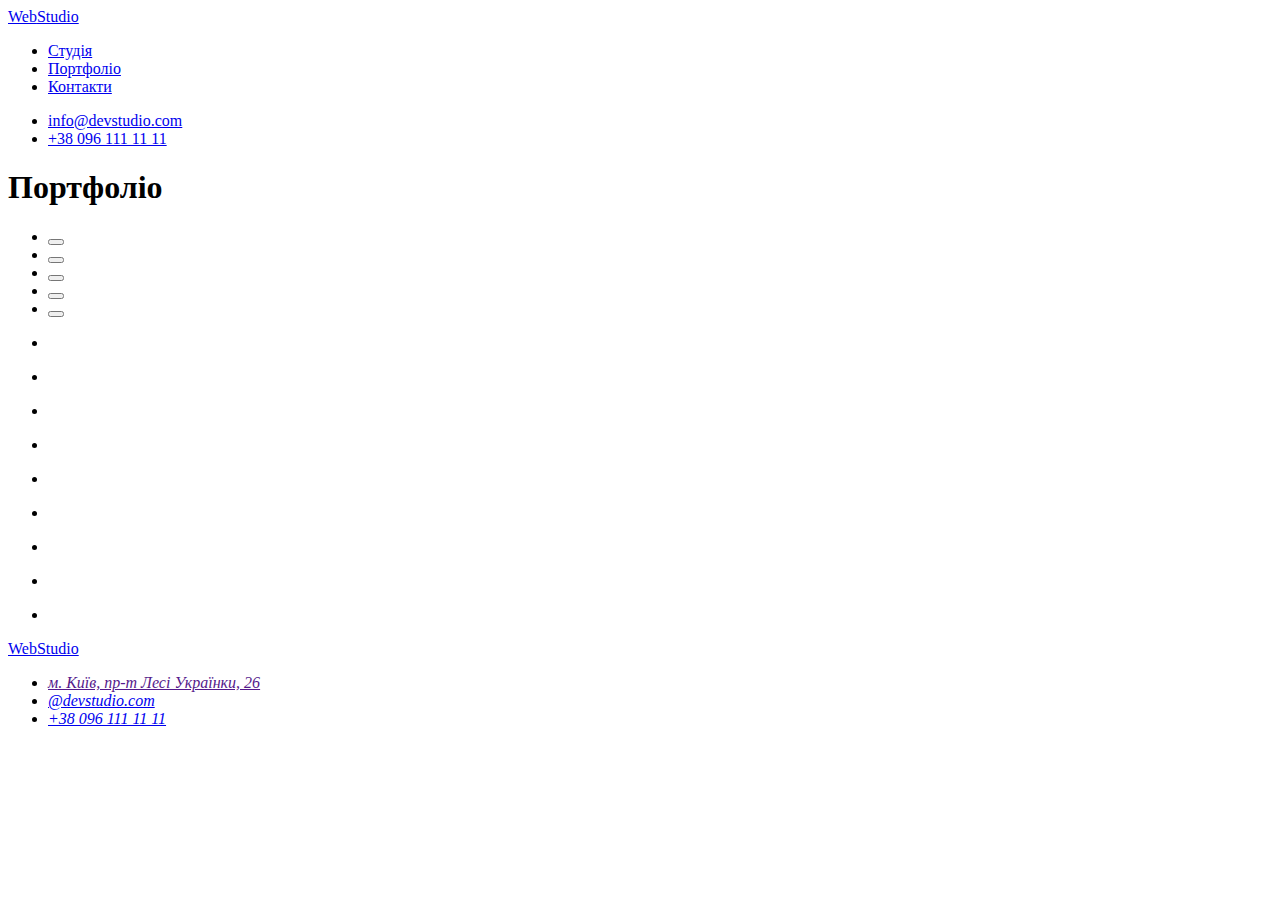
==== portfolio.html @ 2b0cad30 "Портфоліо розмітка" ====
<!DOCTYPE html>
<html lang="uk">

<head>
    <meta charset="UTF-8">
    <meta http-equiv="X-UA-Compatible" content="IE=edge">
    <meta name="viewport" content="width=device-width, initial-scale=1.0">
    <title>Портфоліо</title>
    <link rel="stylesheet" href="./css/styles.css" />
</head>

<body>

    <header>
        <!--Залоговок, шапка -->

        <nav>
            <a href="/"> <span>Web</span>Studio</a>
            <ul>
                <li><a href="/">Студія</a></li>
                <li><a href="/">Портфоліо</a></li>
                <li><a href="/">Контакти</a></li>
            </ul>
        </nav>
        <ul>
            <li><a href="mailto:info@devstudio.com">info@devstudio.com</a></li>
            <li><a href="tel:+380961111111">+38 096 111 11 11</a></li>
        </ul>
    </header>


    <main> <!--Основний вміст сторінки -->
        
        <h1>Портфоліо</h1> <!--Прихований заголовок-->

        <ul>
            <li><button type="button"></button></li>
            <li><button type="button"></button></li>
            <li><button type="button"></button></li>
            <li><button type="button"></button></li>
            <li><button type="button"></button></li>
        </ul>


       <ul>
        <li>
            <a href="">
                <img src="" alt="">
                <p></p>
                <p></p>
            </a>
        </li>
        <li>
            <a href="">
                <img src="" alt="">
                <p></p>
                <p></p>
            </a>
        </li>
        <li>
            <a href="">
                <img src="" alt="">
                <p></p>
                <p></p>
            </a>
        </li>
        <li>
            <a href="">
                <img src="" alt="">
                <p></p>
                <p></p>
            </a>
        </li>
        <li>
            <a href="">
                <img src="" alt="">
                <p></p>
                <p></p>
            </a>
        </li>
        <li>
            <a href="">
                <img src="" alt="">
                <p></p>
                <p></p>
            </a>
        </li>
        <li>
            <a href="">
                <img src="" alt="">
                <p></p>
                <p></p>
            </a>
        </li>
        <li>
            <a href="">
                <img src="" alt="">
                <p></p>
                <p></p>
            </a>
        </li>
        <li>
            <a href="">
                <img src="" alt="">
                <p></p>
                <p></p>
            </a>
        </li>
       </ul>
    </main>


    <footer>
        <!-- Колонтитул -->
        <a href="/"> <span>Web</span>Studio</a>
        <address>
            <ul>
                <li><a href="">м. Київ, пр-т Лесі Українки, 26</a></li>
                <li><a href="mailto:info@devstudio.com">@devstudio.com</a></li>
                <li><a href="tel:+380961111111">+38 096 111 11 11</a></li>
            </ul>
        </address>
    </footer>


</body>

</html>
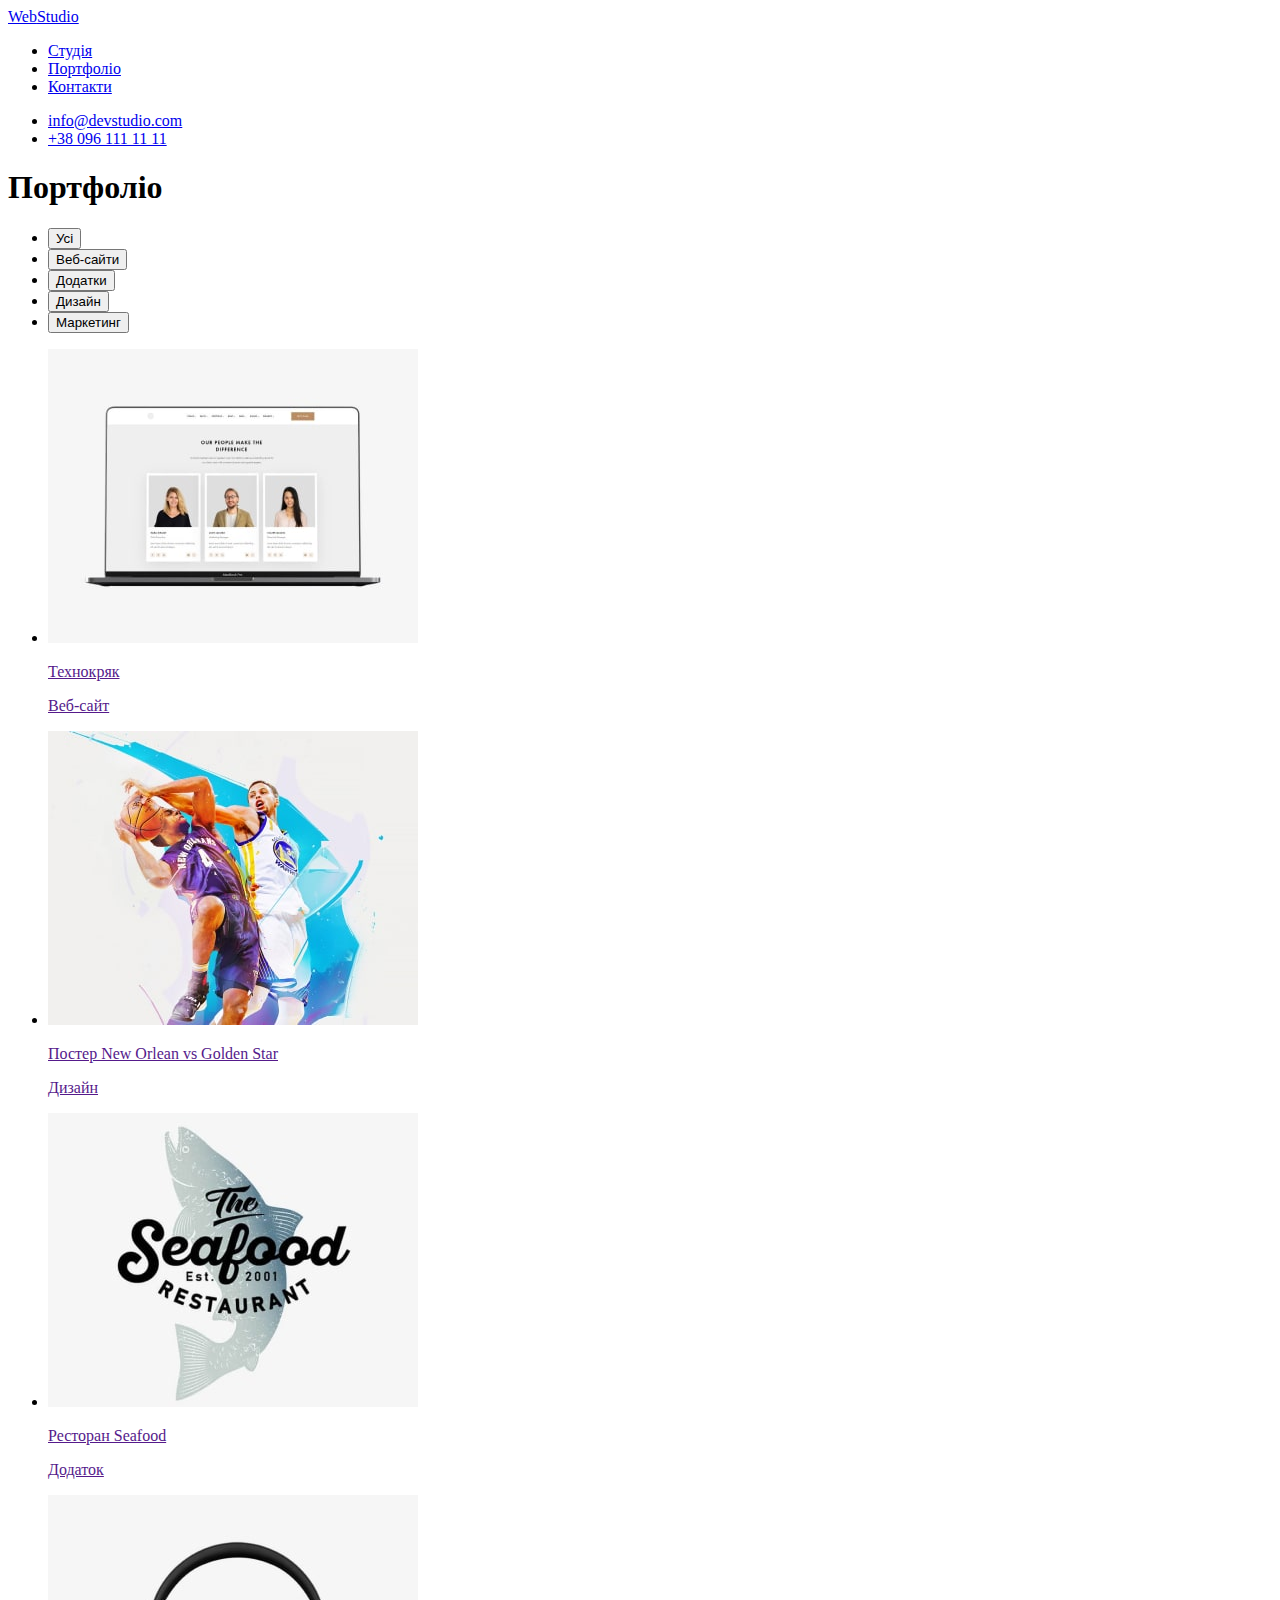
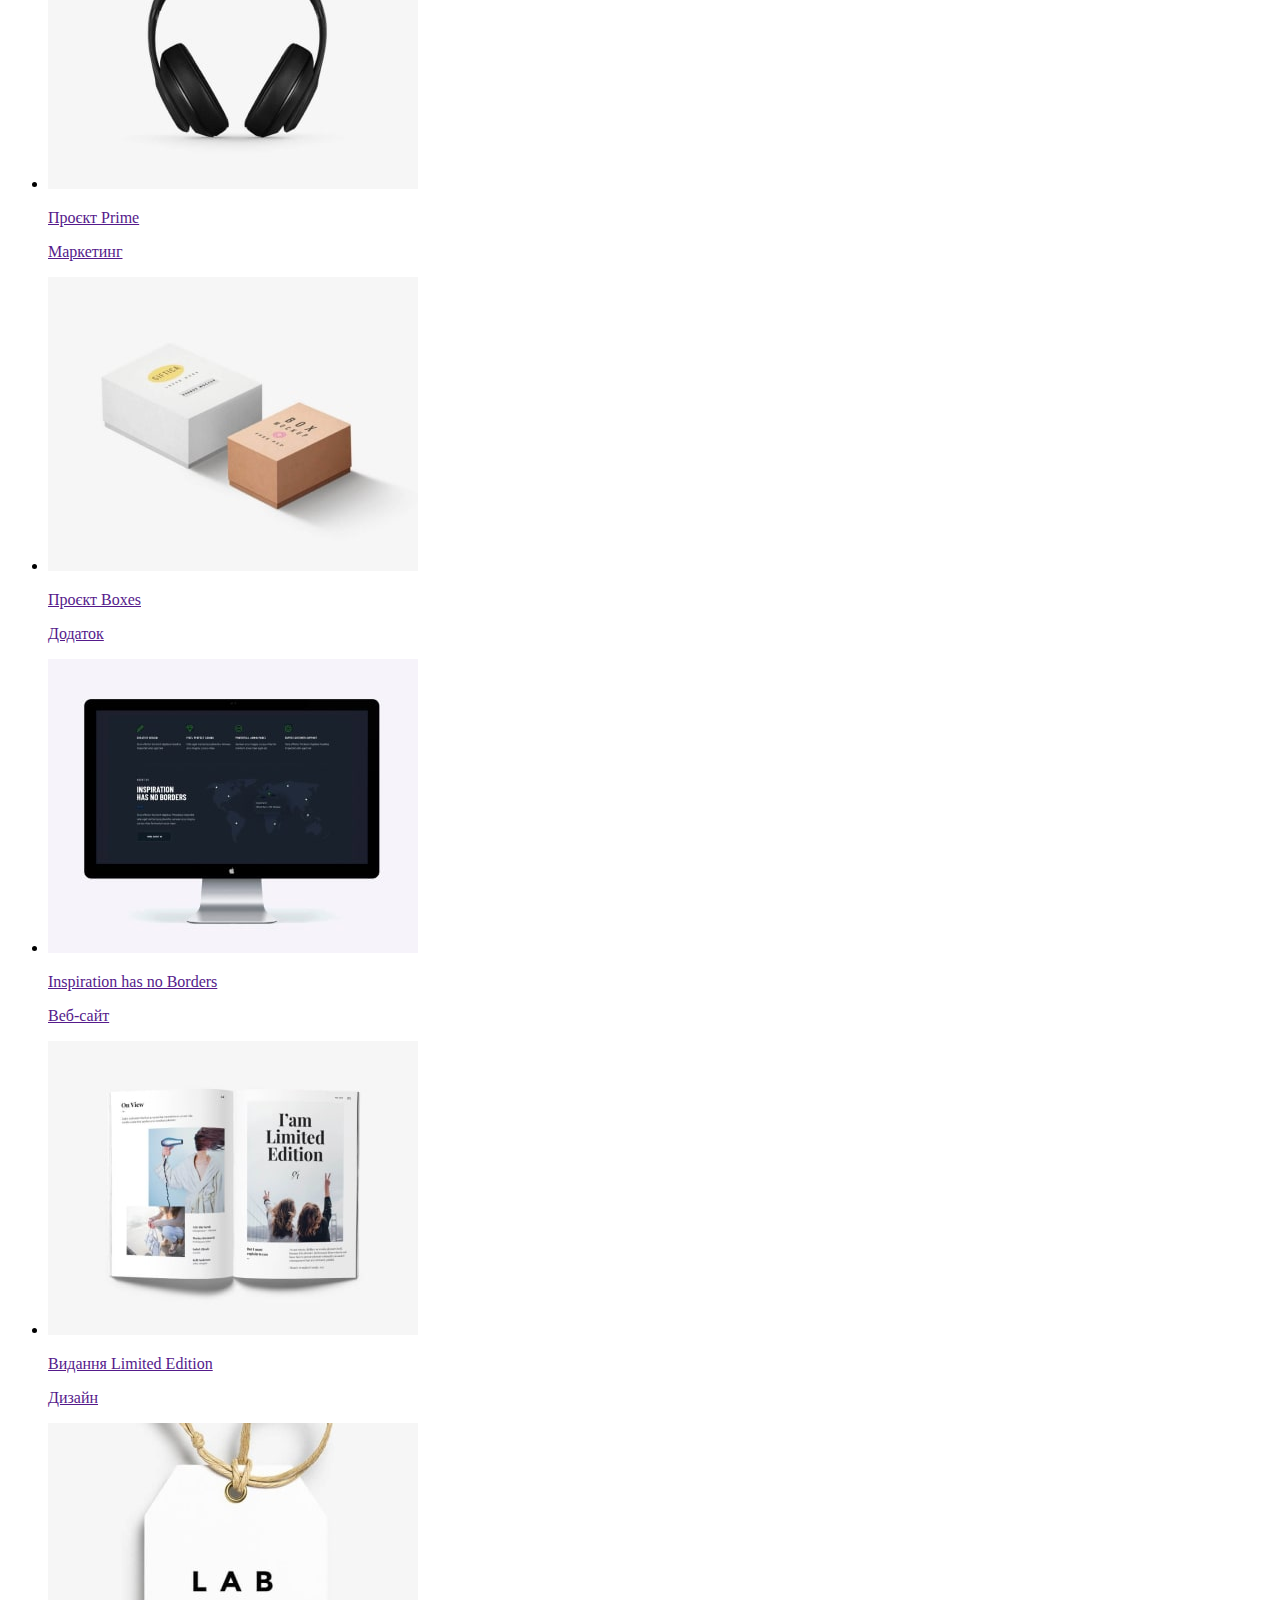
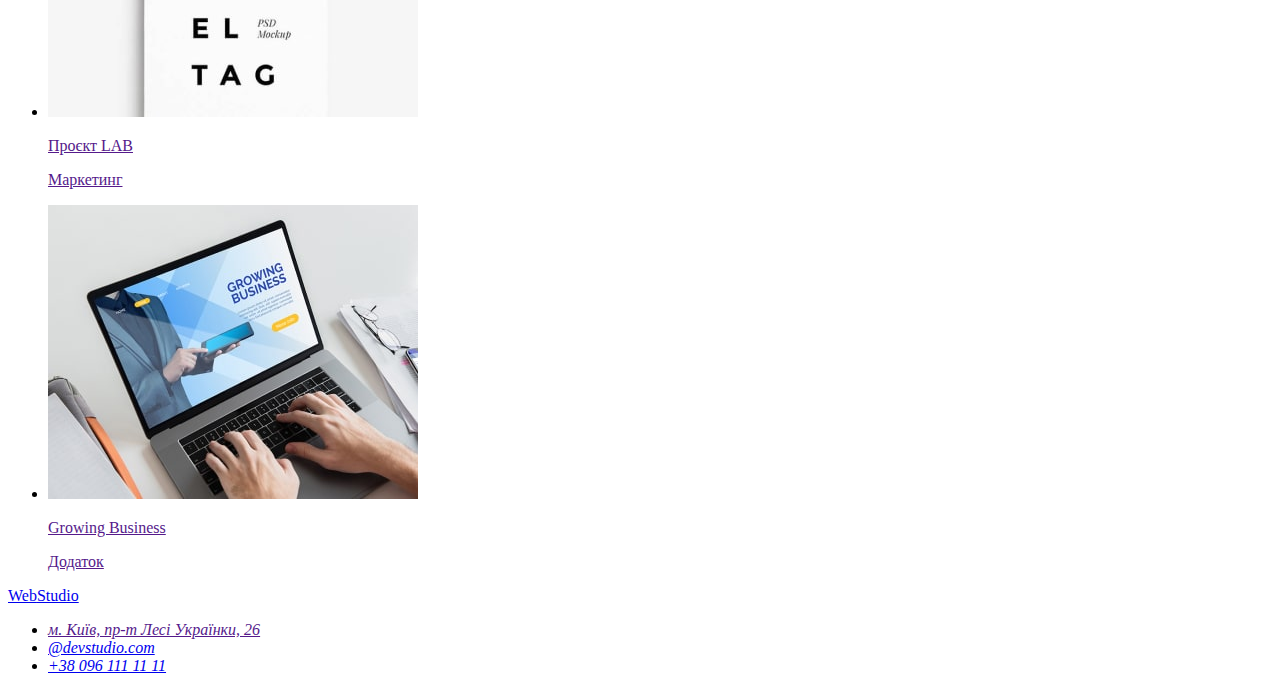
==== commit e1ad542b: "Верстка портфоліо готова" ====
--- a/portfolio.html
+++ b/portfolio.html
@@ -17,7 +17,7 @@
         <nav>
             <a href="/"> <span>Web</span>Studio</a>
             <ul>
-                <li><a href="/">Студія</a></li>
+                <li><a href="./index.html">Студія</a></li>
                 <li><a href="/">Портфоліо</a></li>
                 <li><a href="/">Контакти</a></li>
             </ul>
@@ -34,76 +34,76 @@
         <h1>Портфоліо</h1> <!--Прихований заголовок-->
 
         <ul>
-            <li><button type="button"></button></li>
-            <li><button type="button"></button></li>
-            <li><button type="button"></button></li>
-            <li><button type="button"></button></li>
-            <li><button type="button"></button></li>
+            <li><button type="button">Усі</button></li>
+            <li><button type="button">Веб-сайти</button></li>
+            <li><button type="button">Додатки</button></li>
+            <li><button type="button">Дизайн</button></li>
+            <li><button type="button">Маркетинг</button></li>
         </ul>
 
 
        <ul>
         <li>
             <a href="">
-                <img src="" alt="">
-                <p></p>
-                <p></p>
+                <img src="./images/img2.1.jpg" alt="Технокряк" width="370">
+                <p>Технокряк</p>
+                <p>Веб-сайт</p>
             </a>
         </li>
         <li>
             <a href="">
-                <img src="" alt="">
-                <p></p>
-                <p></p>
+                <img src="./images/img2.2.jpg" alt="Постер New Orlean vs Golden Star" width="370">
+                <p>Постер New Orlean vs Golden Star</p>
+                <p>Дизайн</p>
             </a>
         </li>
         <li>
             <a href="">
-                <img src="" alt="">
-                <p></p>
-                <p></p>
+                <img src="./images/img2.3.jpg" alt="Ресторан Seafood" width="370">
+                <p>Ресторан Seafood</p>
+                <p>Додаток</p>
             </a>
         </li>
         <li>
             <a href="">
-                <img src="" alt="">
-                <p></p>
-                <p></p>
+                <img src="./images/img2.4.jpg" alt="Проєкт Prime" width="370">
+                <p>Проєкт Prime</p>
+                <p>Маркетинг</p>
             </a>
         </li>
         <li>
             <a href="">
-                <img src="" alt="">
-                <p></p>
-                <p></p>
+                <img src="./images/img2.5.jpg" alt="Проєкт Boxes" width="370">
+                <p>Проєкт Boxes</p>
+                <p>Додаток</p>
             </a>
         </li>
         <li>
             <a href="">
-                <img src="" alt="">
-                <p></p>
-                <p></p>
+                <img src="./images/img2.6.jpg" alt="Inspiration has no Borders" width="370">
+                <p>Inspiration has no Borders</p>
+                <p>Веб-сайт</p>
             </a>
         </li>
         <li>
             <a href="">
-                <img src="" alt="">
-                <p></p>
-                <p></p>
+                <img src="./images/img2.7.jpg" alt="Видання Limited Edition" width="370">
+                <p>Видання Limited Edition</p>
+                <p>Дизайн</p>
             </a>
         </li>
         <li>
             <a href="">
-                <img src="" alt="">
-                <p></p>
-                <p></p>
+                <img src="./images/img2.8.jpg" alt="Проєкт LAB" width="370">
+                <p>Проєкт LAB</p>
+                <p>Маркетинг</p>
             </a>
         </li>
         <li>
             <a href="">
-                <img src="" alt="">
-                <p></p>
-                <p></p>
+                <img src="./images/img2.9.jpg" alt="Growing Business" width="370">
+                <p>Growing Business</p>
+                <p>Додаток</p>
             </a>
         </li>
        </ul>
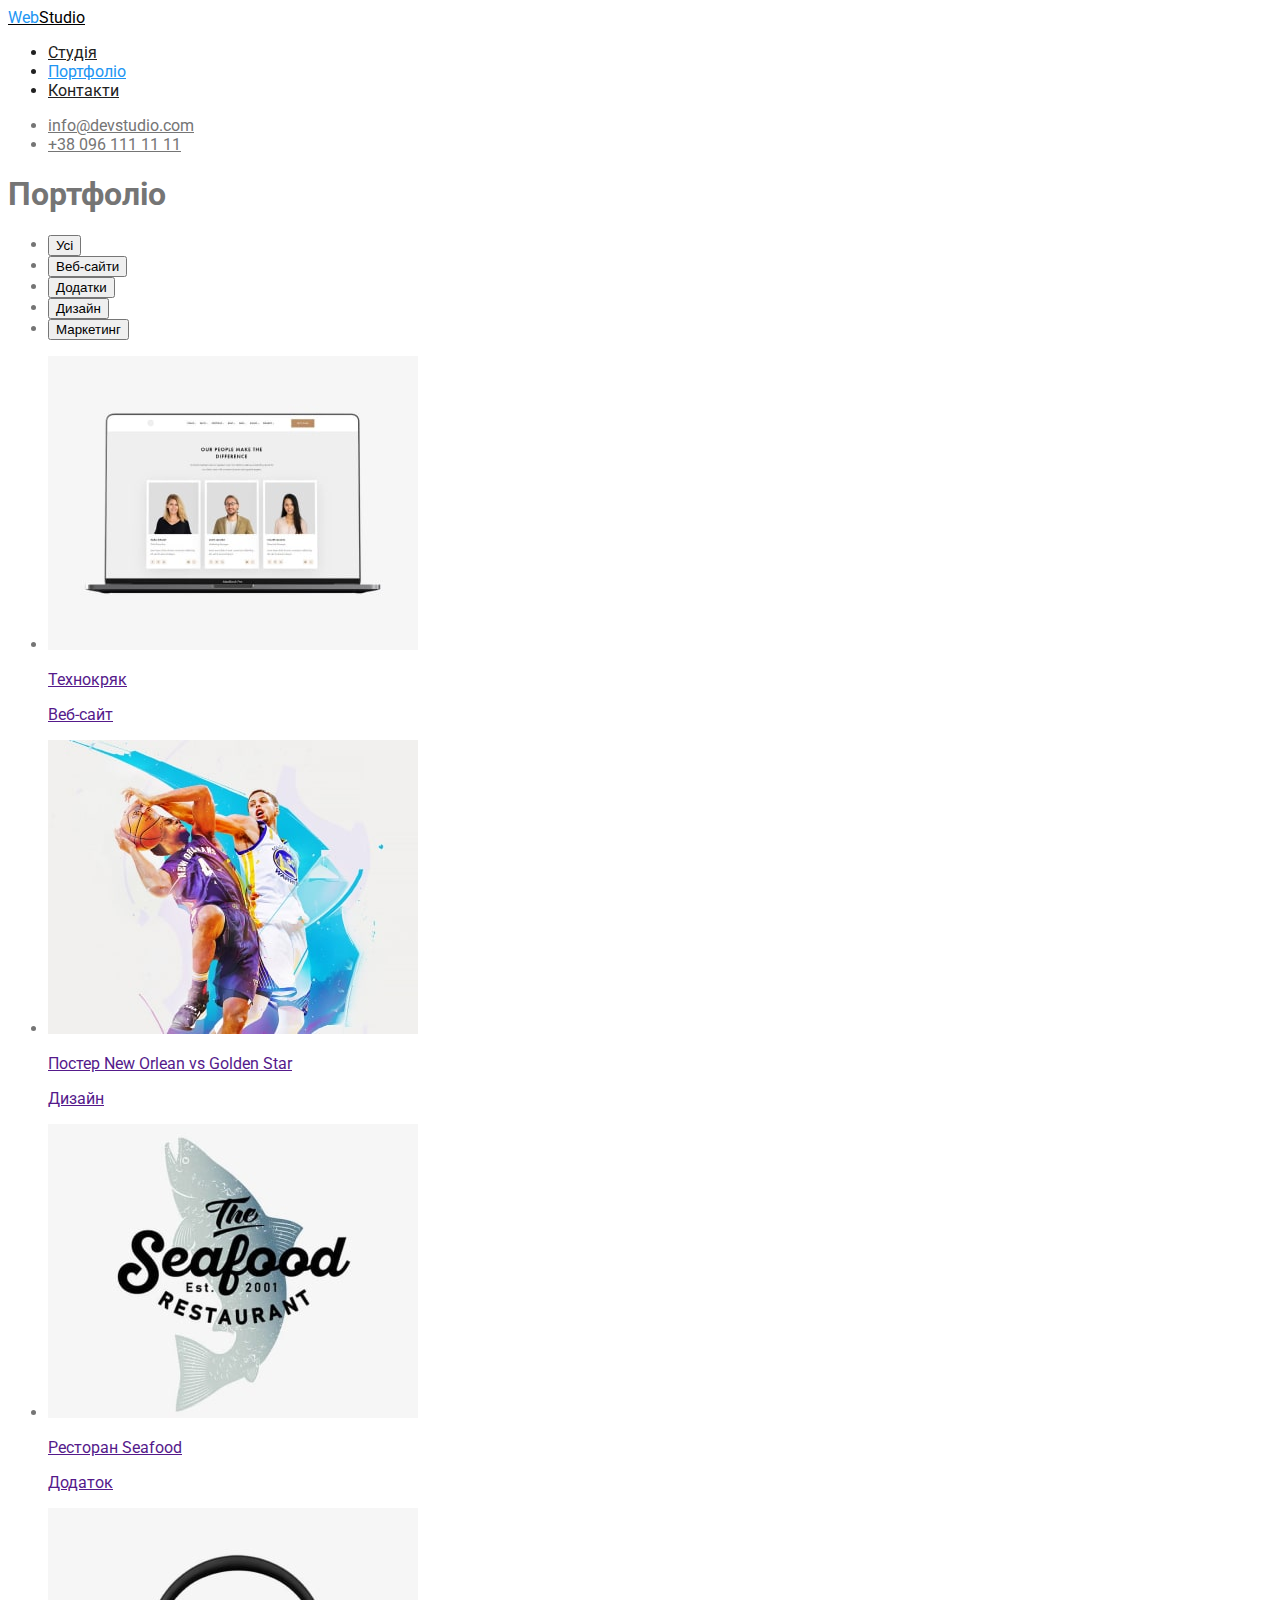
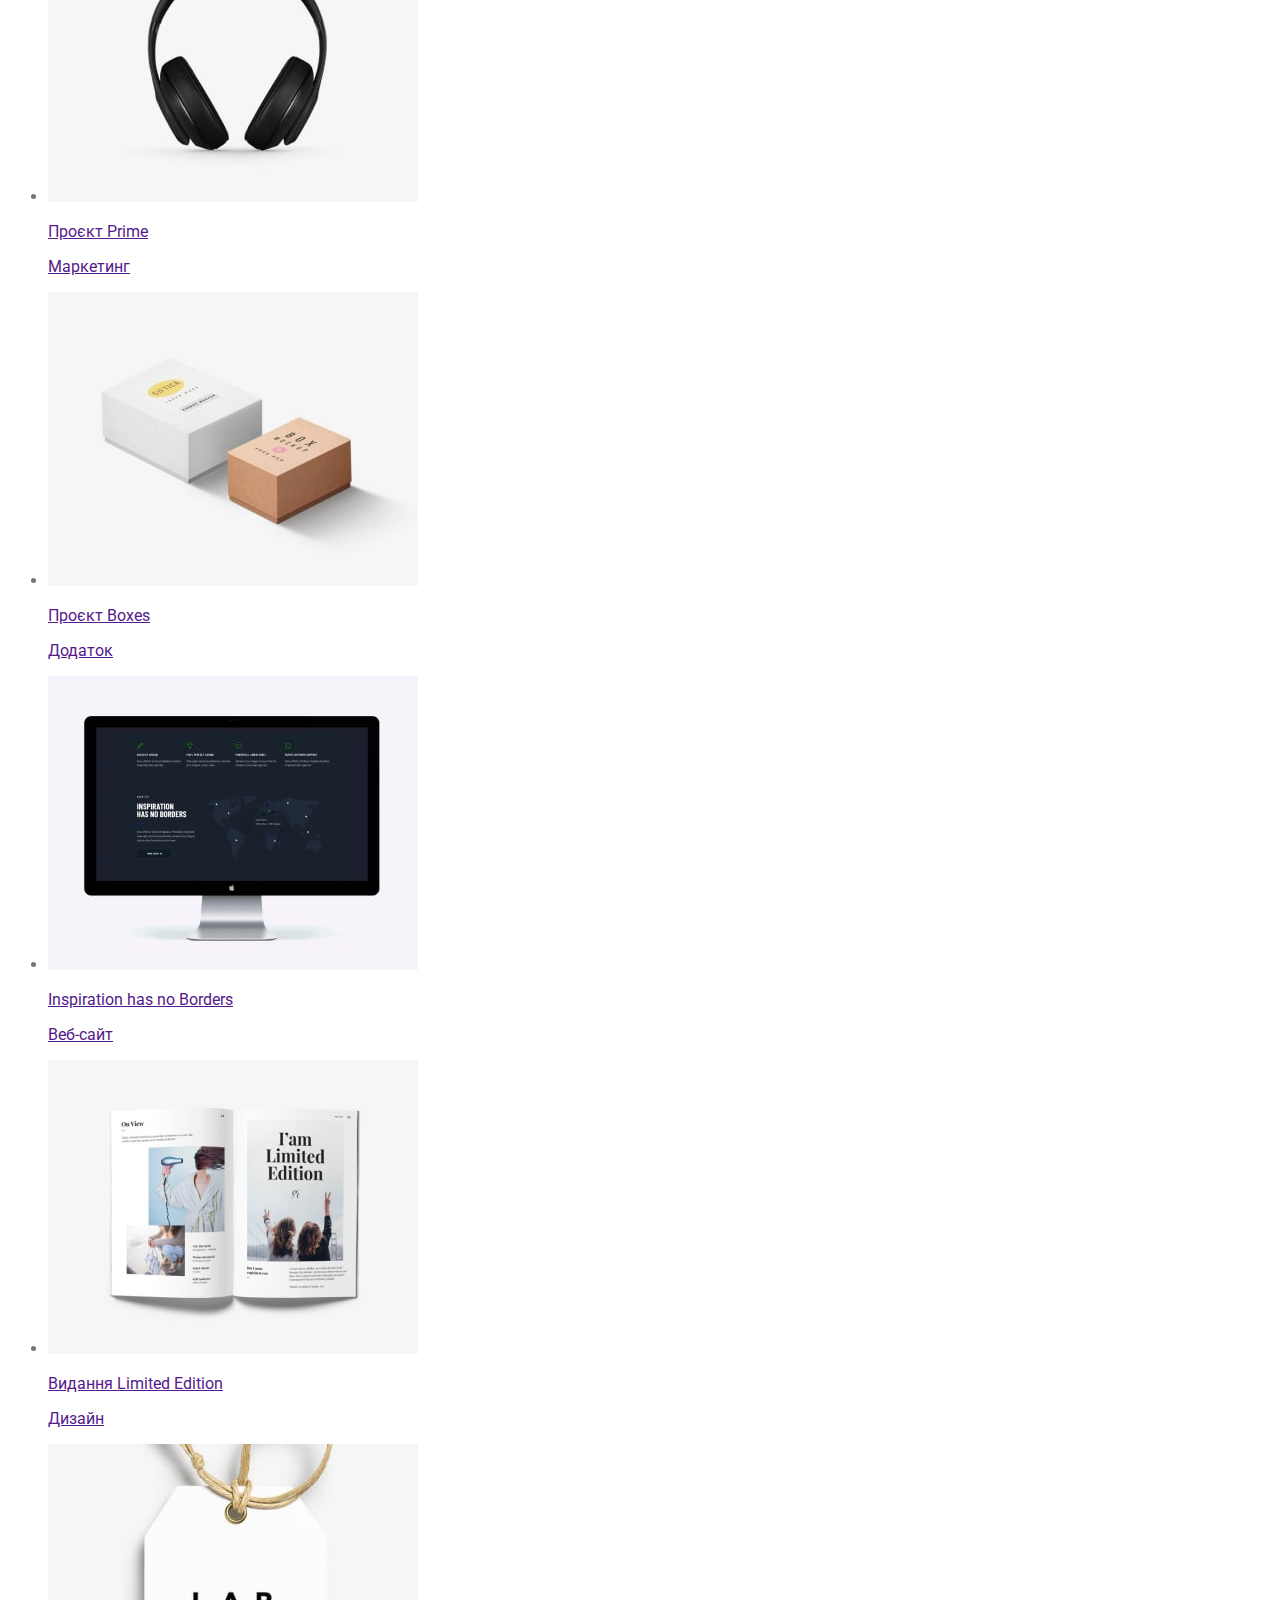
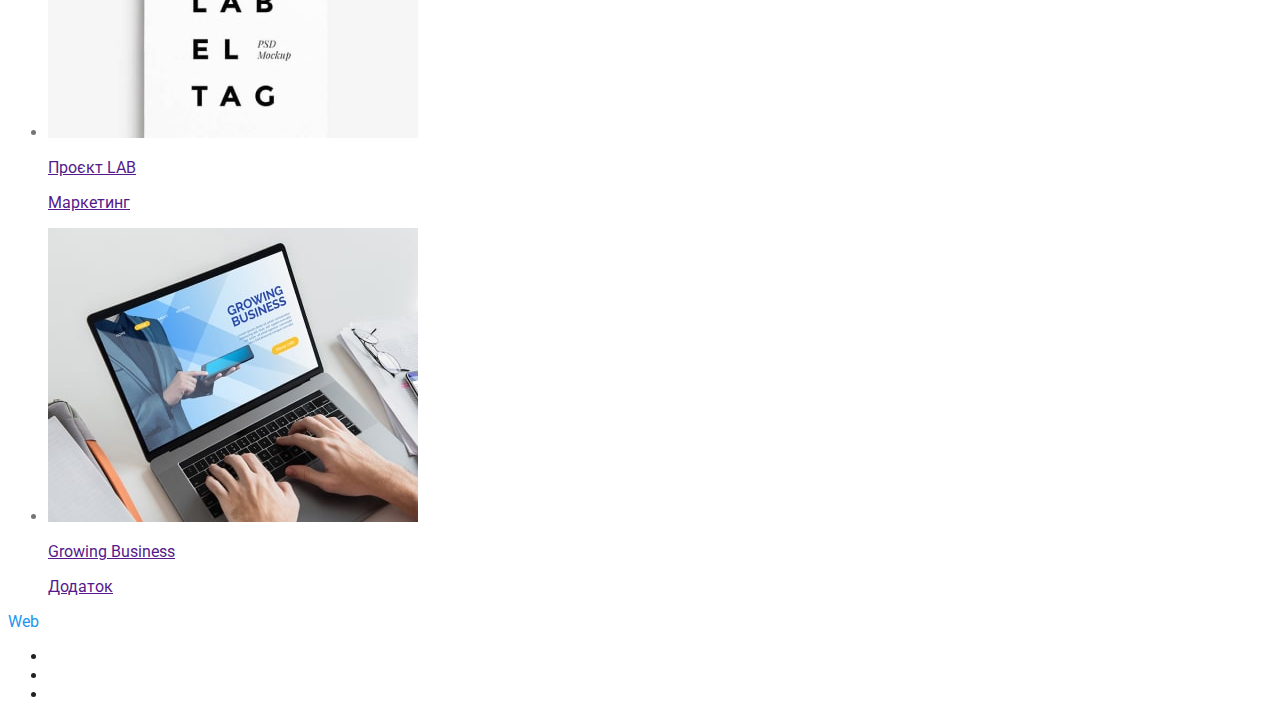
==== commit b8cce88c: "google fonts" ====
--- a/portfolio.html
+++ b/portfolio.html
@@ -6,28 +6,30 @@
     <meta http-equiv="X-UA-Compatible" content="IE=edge">
     <meta name="viewport" content="width=device-width, initial-scale=1.0">
     <title>Портфоліо</title>
+    <link rel="preconnect" href="https://fonts.googleapis.com">
+    <link rel="preconnect" href="https://fonts.gstatic.com" crossorigin>
+    <link href="https://fonts.googleapis.com/css2?family=Raleway:wght@700&family=Roboto:wght@400;500;700;900&display=swap"
+        rel="stylesheet">
     <link rel="stylesheet" href="./css/styles.css" />
 </head>
 
 <body>
 
-    <header>
-        <!--Залоговок, шапка -->
-
+    <header> <!--Залоговок, шапка -->
+        
         <nav>
-            <a href="/"> <span>Web</span>Studio</a>
-            <ul>
-                <li><a href="./index.html">Студія</a></li>
-                <li><a href="/">Портфоліо</a></li>
-                <li><a href="/">Контакти</a></li>
+            <a href="/" class="logo"> <span>Web</span>Studio</a>
+            <ul class="main-nav">
+                <li><a href="./index.html" class="link">Студія</a></li>
+                <li><a href="/" class="link current">Портфоліо</a></li>
+                <li><a href="/" class="link">Контакти</a></li>
             </ul>
         </nav>
-        <ul>
-            <li><a href="mailto:info@devstudio.com">info@devstudio.com</a></li>
-            <li><a href="tel:+380961111111">+38 096 111 11 11</a></li>
+        <ul class="nav">
+            <li><a href="mailto:info@devstudio.com" class="mail">info@devstudio.com</a></li>
+            <li><a href="tel:+380961111111" class="tel">+38 096 111 11 11</a></li>
         </ul>
     </header>
-
 
     <main> <!--Основний вміст сторінки -->
         
@@ -110,19 +112,17 @@
     </main>
 
 
-    <footer>
-        <!-- Колонтитул -->
-        <a href="/"> <span>Web</span>Studio</a>
+    <footer> <!-- Колонтитул --> 
+        <a href="/" class="footer-logo"> <span>Web</span>Studio</a>
         <address>
-            <ul>
-                <li><a href="">м. Київ, пр-т Лесі Українки, 26</a></li>
-                <li><a href="mailto:info@devstudio.com">@devstudio.com</a></li>
-                <li><a href="tel:+380961111111">+38 096 111 11 11</a></li>
+            <ul class="link">
+                <li><a href="" class="link-addres">м. Київ, пр-т Лесі Українки, 26</a></li>
+                <li><a href="mailto:info@devstudio.com" class="link-mail">@devstudio.com</a></li>
+                <li><a href="tel:+380961111111" class="link-tel">+38 096 111 11 11</a></li>
             </ul>
         </address>
     </footer>
 
 
 </body>
-
 </html>--- a/css/styles.css
+++ b/css/styles.css
@@ -0,0 +1,151 @@
+:root {
+    --body-color: #757575;
+    --span-color: #2196F3;
+    --logo-color: #000000;
+    --main-nav-link-color: #212121;
+    --hero-title-color: #FFFFFF;
+    --link-mail-color: rgba(255, 255, 255, 0.6);
+    --link-tel-color: rgba(255, 255, 255, 0.6);
+
+}
+
+
+
+
+
+
+body {
+    color: var(--body-color);
+    font-family: Roboto;
+
+}
+
+/* header */
+
+span {
+    color:var(--span-color);
+}
+
+.logo {
+    color: var(--logo-color);
+}
+
+.logo:hover, 
+.logo:focus {
+    color: var(--span-color);
+}
+
+
+/*main-nav*/
+
+.main-nav, .link {
+    color: var(--main-nav-link-color);
+}
+
+.main-nav .link:hover, 
+.main-nav .link:focus {
+    color: var(--span-color);
+}
+
+.main-nav .link.current {
+    color: var(--span-color);
+}
+
+
+/* header > ul */
+
+.mail {
+    color: #757575;
+}
+
+.tel {
+    color: #757575;
+}
+
+.mail:hover,
+.mail:focus {
+    color: var(--span-color);
+}
+
+.tel:hover,
+.tel:focus {
+    color: var(--span-color);
+}
+
+
+/*main*/
+
+/*hero*/
+
+.hero-title {
+    color: var(--hero-title-color);
+}
+
+/* button ??? */
+
+.button {
+    color: var(--hero-title-color);
+    background-color: var(--span-color);  
+        
+}
+
+/*feature-list*/
+
+.feature-list .title {
+    color: var(--main-nav-link-color);
+}
+
+/*picture*/
+
+.picture {
+    color: var(--main-nav-link-color);
+}
+
+/*team*/
+
+.team {
+    color: var(--main-nav-link-color);
+}
+
+.team-member {
+    color: var(--main-nav-link-color);
+}
+
+
+/*footer*/
+
+.footer-logo {
+    color: var(--hero-title-color);
+}
+
+.footer-logo:hover,
+.footer-logo:focus {
+    color: var(--span-color);
+}
+
+.link-addres {
+    color: var(--hero-title-color);
+}
+
+.link-addres:hover,
+.link-addres:focus {
+    color: var(--span-color);
+}
+
+.link-mail {
+    color: var(--link-mail-color)
+}
+
+.link-mail:hover,
+.link-mail:focus {
+    color: var(--span-color);
+}
+
+.link-tel {
+    color: var(--link-tel-color)
+}
+
+.link-tel:hover,
+.link-tel:focus {
+    color: var(--span-color);
+}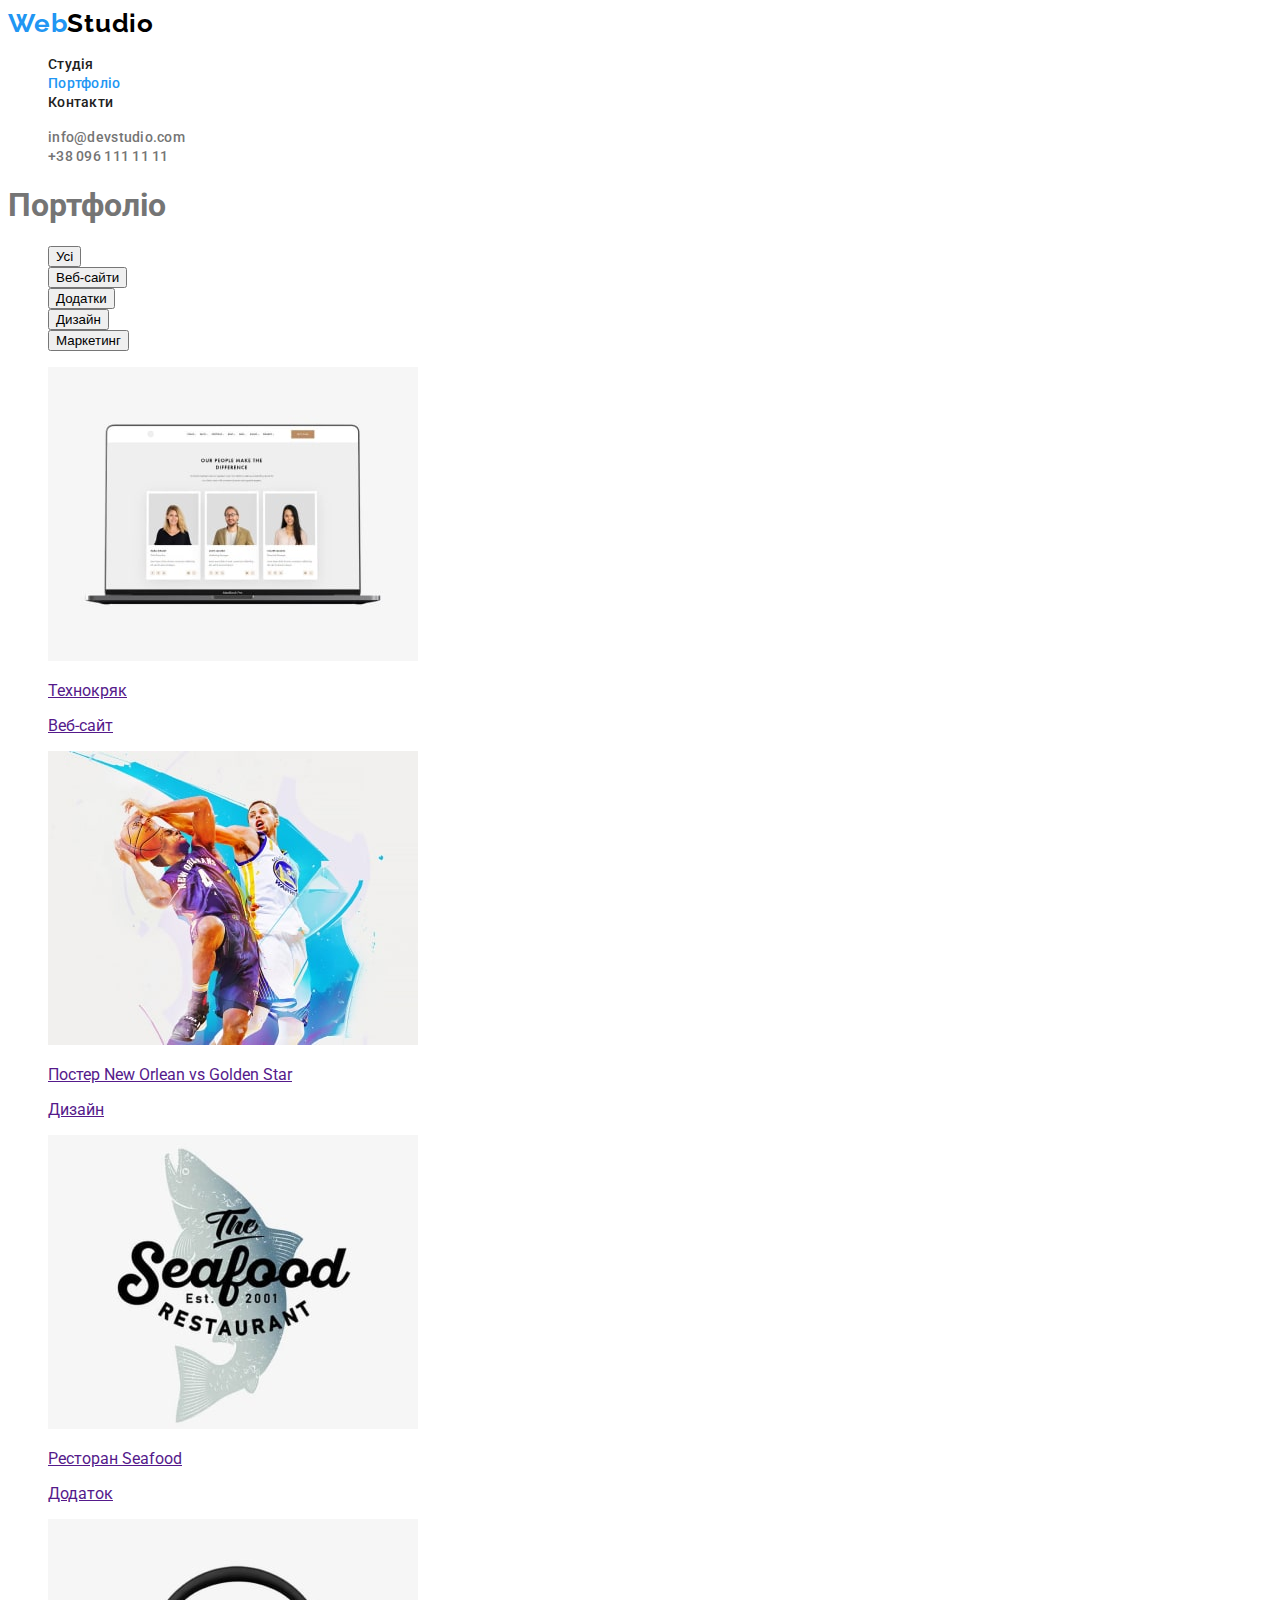
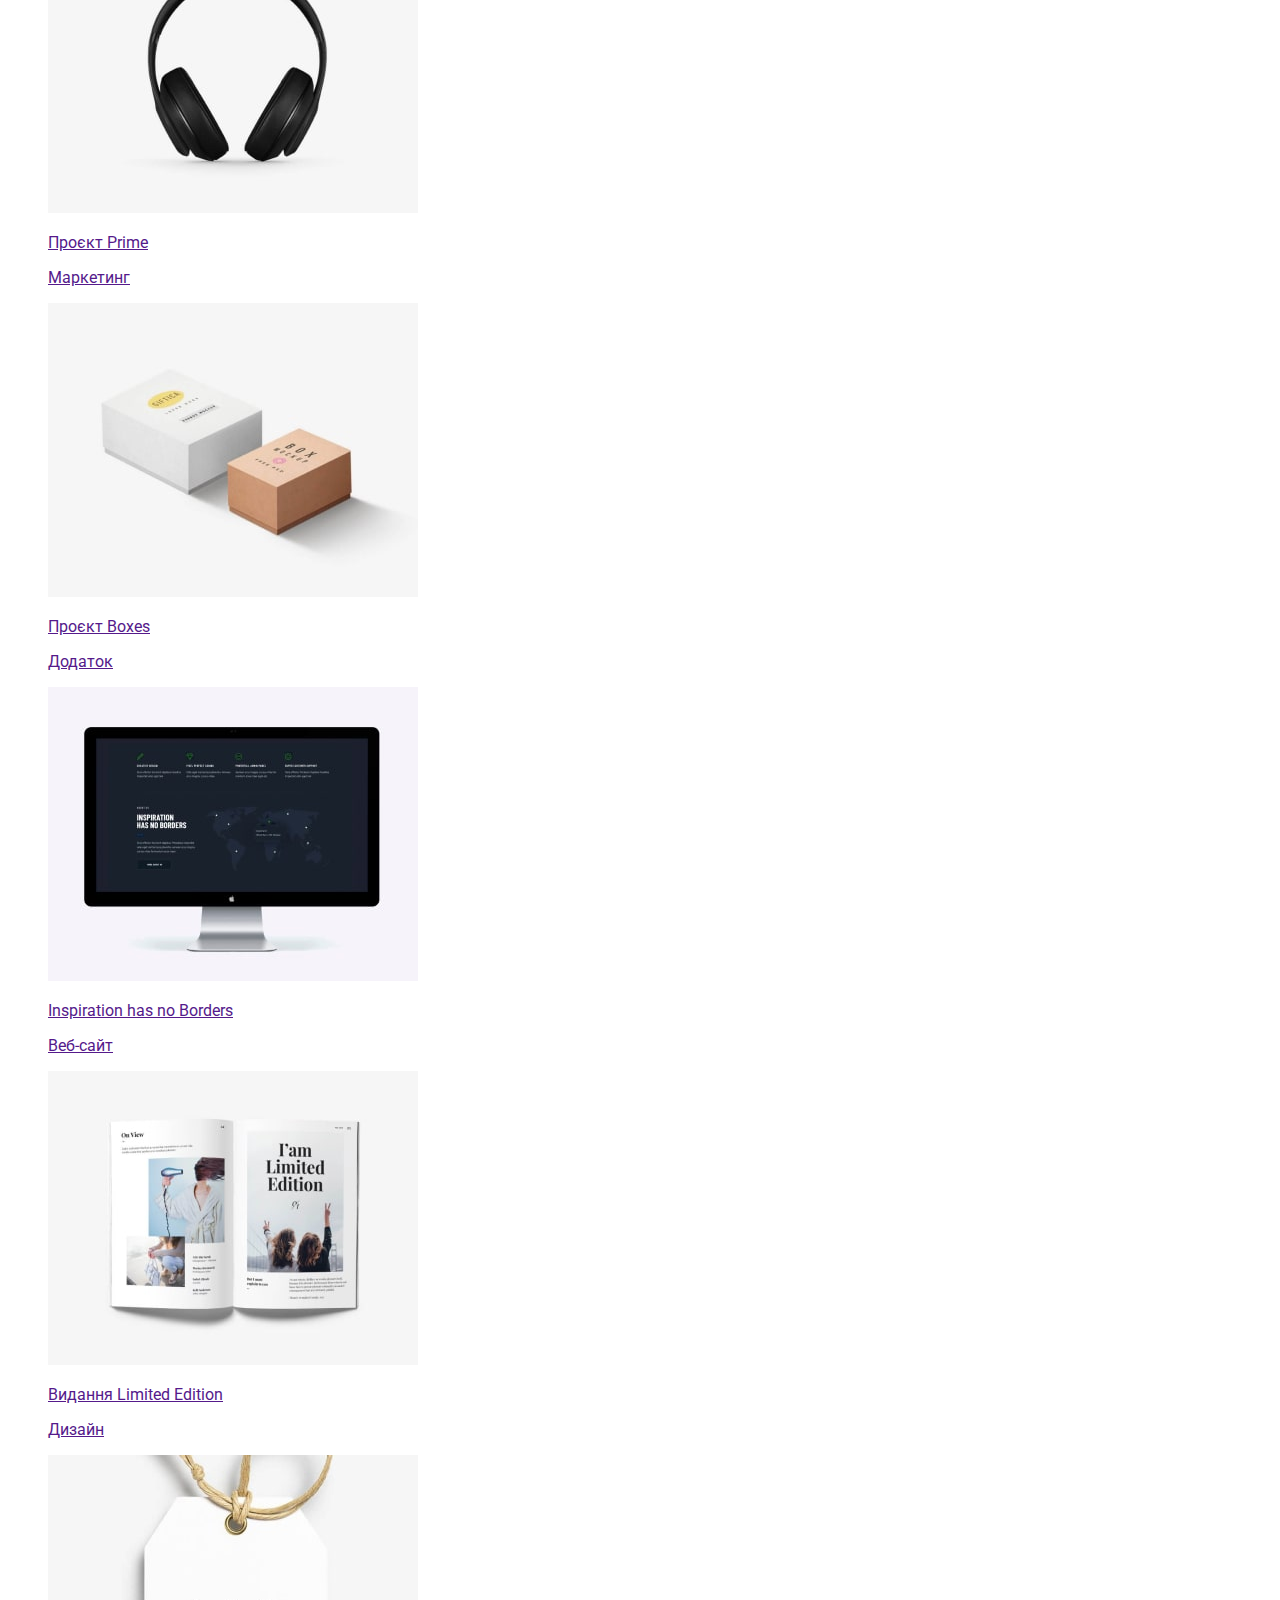
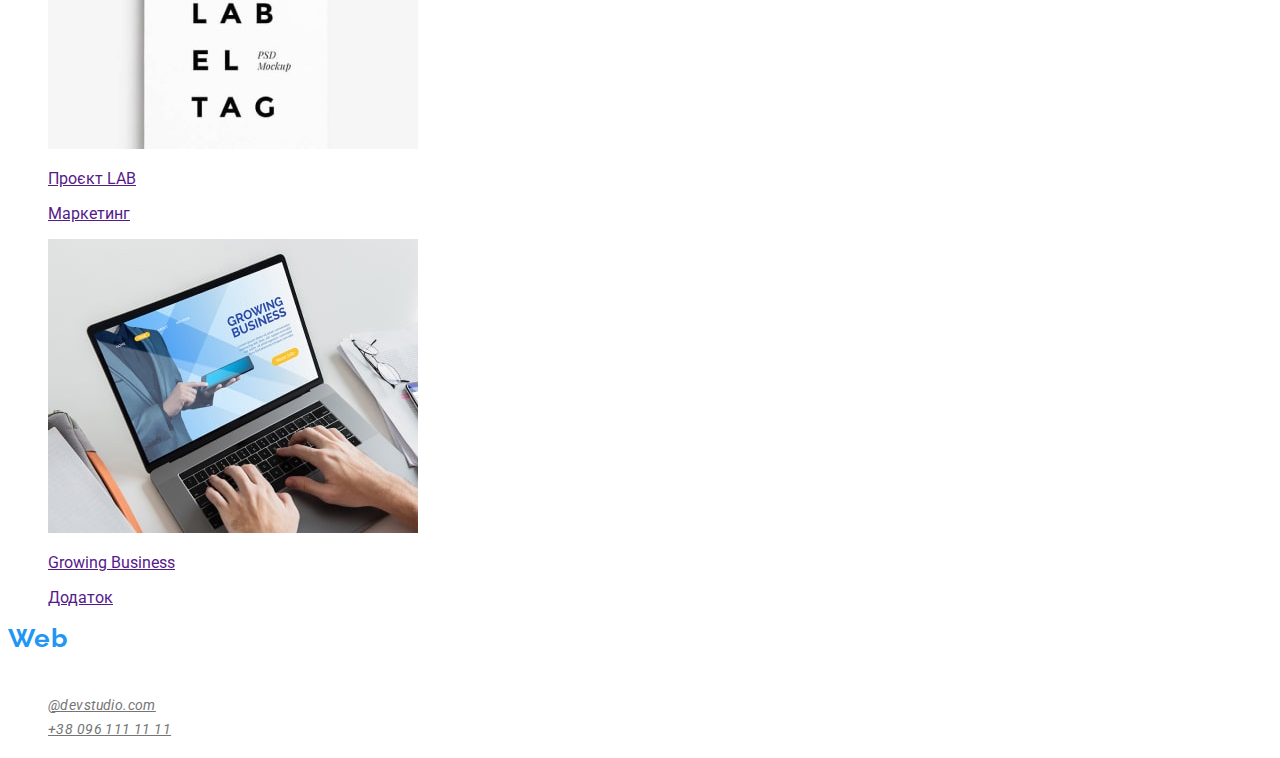
==== commit 9744af1e: "Перша сторінка готова" ====
--- a/portfolio.html
+++ b/portfolio.html
@@ -18,7 +18,7 @@
     <header> <!--Залоговок, шапка -->
         
         <nav>
-            <a href="/" class="logo"> <span>Web</span>Studio</a>
+            <a href="/" class="logo link"> <span>Web</span>Studio</a>
             <ul class="main-nav">
                 <li><a href="./index.html" class="link">Студія</a></li>
                 <li><a href="/" class="link current">Портфоліо</a></li>
@@ -26,8 +26,8 @@
             </ul>
         </nav>
         <ul class="nav">
-            <li><a href="mailto:info@devstudio.com" class="mail">info@devstudio.com</a></li>
-            <li><a href="tel:+380961111111" class="tel">+38 096 111 11 11</a></li>
+            <li><a href="mailto:info@devstudio.com" class="mail link">info@devstudio.com</a></li>
+            <li><a href="tel:+380961111111" class="tel link">+38 096 111 11 11</a></li>
         </ul>
     </header>
 
--- a/css/styles.css
+++ b/css/styles.css
@@ -16,18 +16,23 @@
 
 body {
     color: var(--body-color);
-    font-family: Roboto;
-
+    font-family: 'Roboto', sans-serif;
 }
 
 /* header */
 
 span {
     color:var(--span-color);
+
 }
 
 .logo {
     color: var(--logo-color);
+    font-family: 'Raleway';
+    font-weight: 700;
+    font-size: 26px;
+    line-height: 1,19;
+    letter-spacing: 0.03em;
 }
 
 .logo:hover, 
@@ -38,8 +43,12 @@
 
 /*main-nav*/
 
-.main-nav, .link {
-    color: var(--main-nav-link-color);
+.main-nav .link {
+    color: var(--main-nav-link-color);
+    font-weight: 500;
+    font-size: 14px;
+    line-height: 1,14;
+    letter-spacing: 0.02em;
 }
 
 .main-nav .link:hover, 
@@ -56,10 +65,18 @@
 
 .mail {
     color: #757575;
+    font-weight: 500;
+    font-size: 14px;
+    line-height: 1, 14;
+    letter-spacing: 0.02em;
 }
 
 .tel {
     color: #757575;
+    font-weight: 500;
+    font-size: 14px;
+    line-height: 1, 14;
+    letter-spacing: 0.02em;
 }
 
 .mail:hover,
@@ -77,8 +94,15 @@
 
 /*hero*/
 
-.hero-title {
-    color: var(--hero-title-color);
+.hero, .hero-title {
+    color: var(--hero-title-color);
+    background: #2F303A;
+    font-weight: 900;
+    font-size: 44px;
+    line-height: 1.36;
+    text-align: center;
+    letter-spacing: 0.06em;
+    text-transform: uppercase;
 }
 
 /* button ??? */
@@ -86,36 +110,80 @@
 .button {
     color: var(--hero-title-color);
     background-color: var(--span-color);  
-        
+    font-weight: 700;
+    font-size: 16px;
+    line-height: 1.87;
 }
 
 /*feature-list*/
 
 .feature-list .title {
     color: var(--main-nav-link-color);
+    font-weight: 700;
+    font-size: 14px;
+    line-height: 1,14;
+    letter-spacing: 0.03em;
+    text-transform: uppercase
+}
+
+.feature-list p {
+    font-weight: 400;
+    font-size: 14px;
+    line-height: 1.71;
+    letter-spacing: 0.03em;
 }
 
 /*picture*/
 
 .picture {
     color: var(--main-nav-link-color);
+    font-weight: 700;
+    font-size: 36px;
+    line-height: 1.16;
+    letter-spacing: 0.03em;
 }
 
 /*team*/
 
 .team {
     color: var(--main-nav-link-color);
+    font-weight: 700;
+    font-size: 36px;
+    line-height: 1.16;
+    letter-spacing: 0.03em;
 }
 
 .team-member {
     color: var(--main-nav-link-color);
-}
-
+    font-weight: 500;
+    font-size: 16px;
+    line-height: 1.18;
+    text-align: center;
+    letter-spacing: 0.03em;
+}
+
+.team-list p {
+    font-weight: 400;
+    font-size: 16px;
+    line-height: 1.18;
+    text-align: center;
+    letter-spacing: 0.03em;
+}
 
 /*footer*/
 
+.footer {
+    background: #2F303A;
+}
+
+
 .footer-logo {
     color: var(--hero-title-color);
+    font-family: 'Raleway';
+    font-weight: 700;
+    font-size: 26px;
+    line-height: 1.19;
+    letter-spacing: 0.03em;
 }
 
 .footer-logo:hover,
@@ -125,6 +193,10 @@
 
 .link-addres {
     color: var(--hero-title-color);
+    font-weight: 400;
+    font-size: 14px;
+    line-height: 1.71;
+    letter-spacing: 0.03em;
 }
 
 .link-addres:hover,
@@ -134,6 +206,10 @@
 
 .link-mail {
     color: var(--link-mail-color)
+    font-weight: 400;
+    font-size: 14px;
+    line-height: 1.71;
+    letter-spacing: 0.03em;
 }
 
 .link-mail:hover,
@@ -143,9 +219,21 @@
 
 .link-tel {
     color: var(--link-tel-color)
+    font-weight: 400;
+    font-size: 14px;
+    line-height: 1.71;
+    letter-spacing: 0.03em;
 }
 
 .link-tel:hover,
-.link-tel:focus {
-    color: var(--span-color);
+.link-tel:focus  {
+    color: var(--span-color);
+}
+
+.link {
+    text-decoration: none;
+}
+
+ul {
+    list-style: none;
 }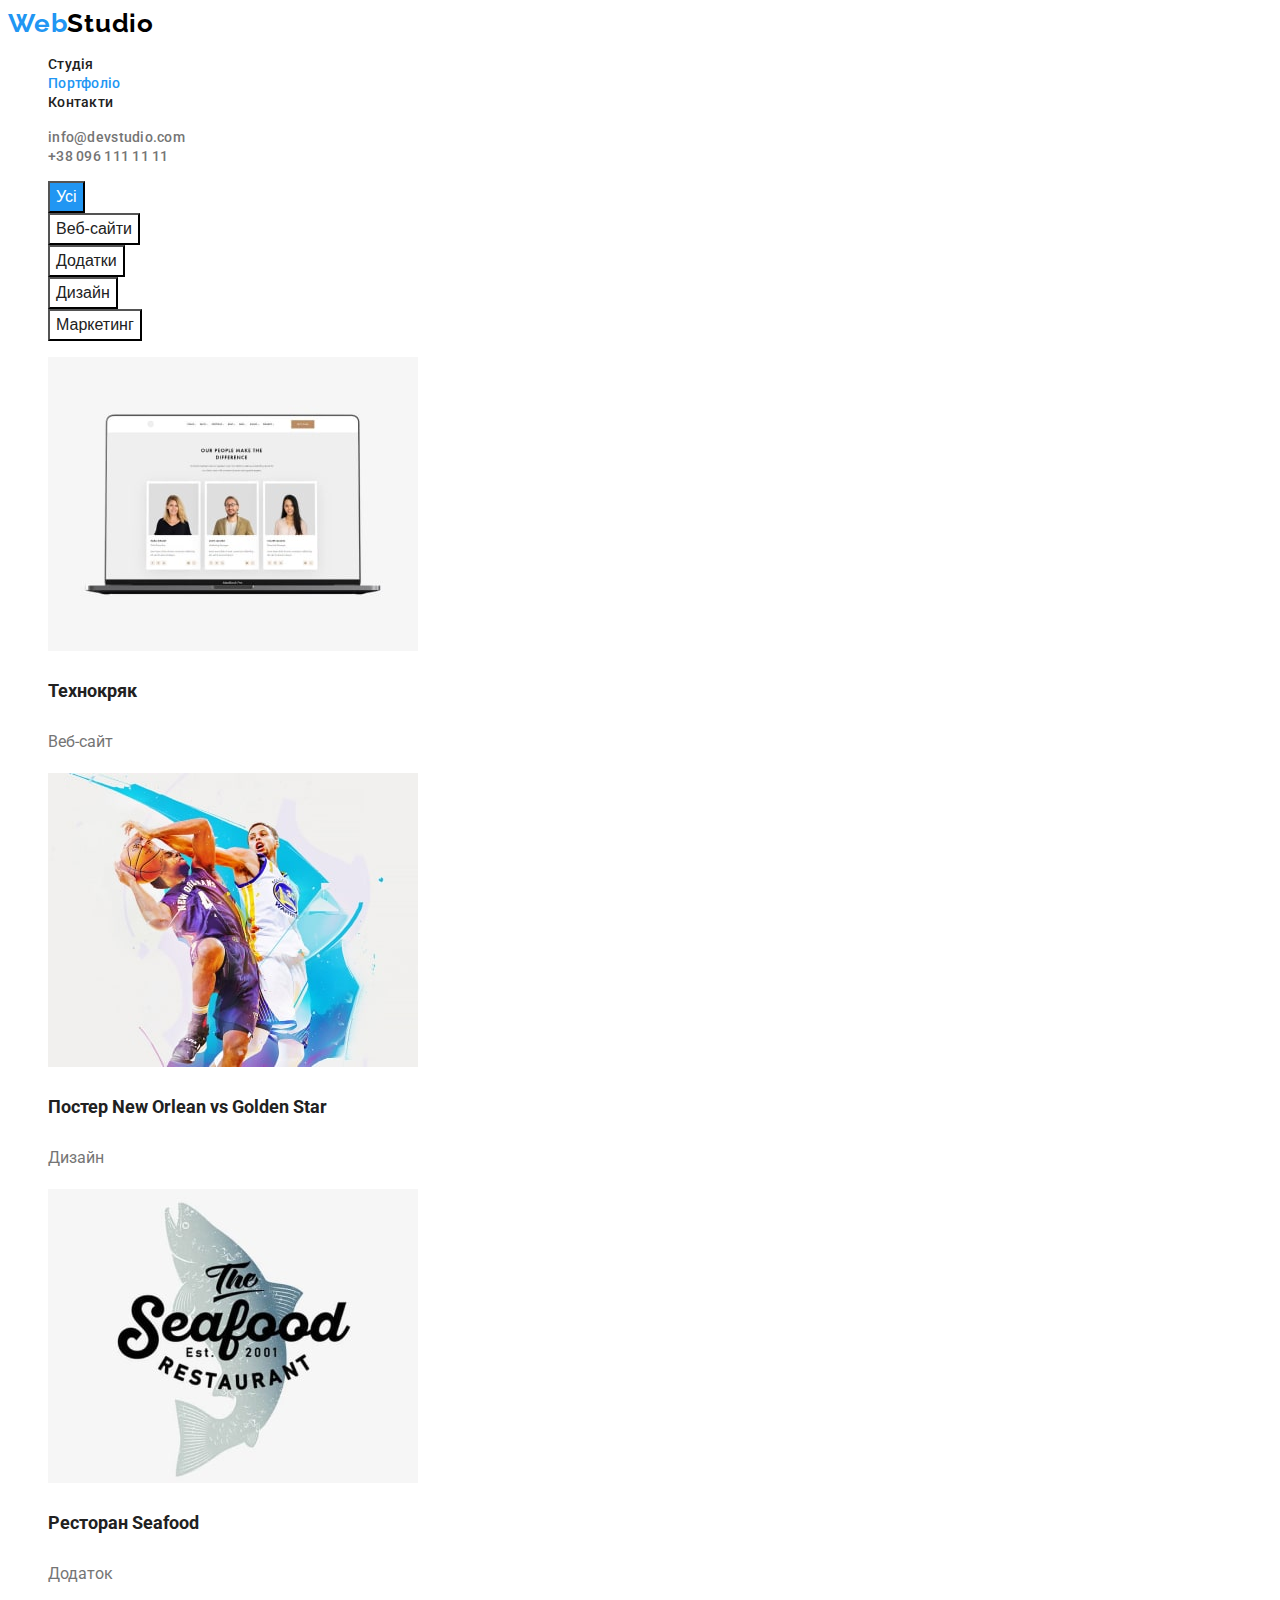
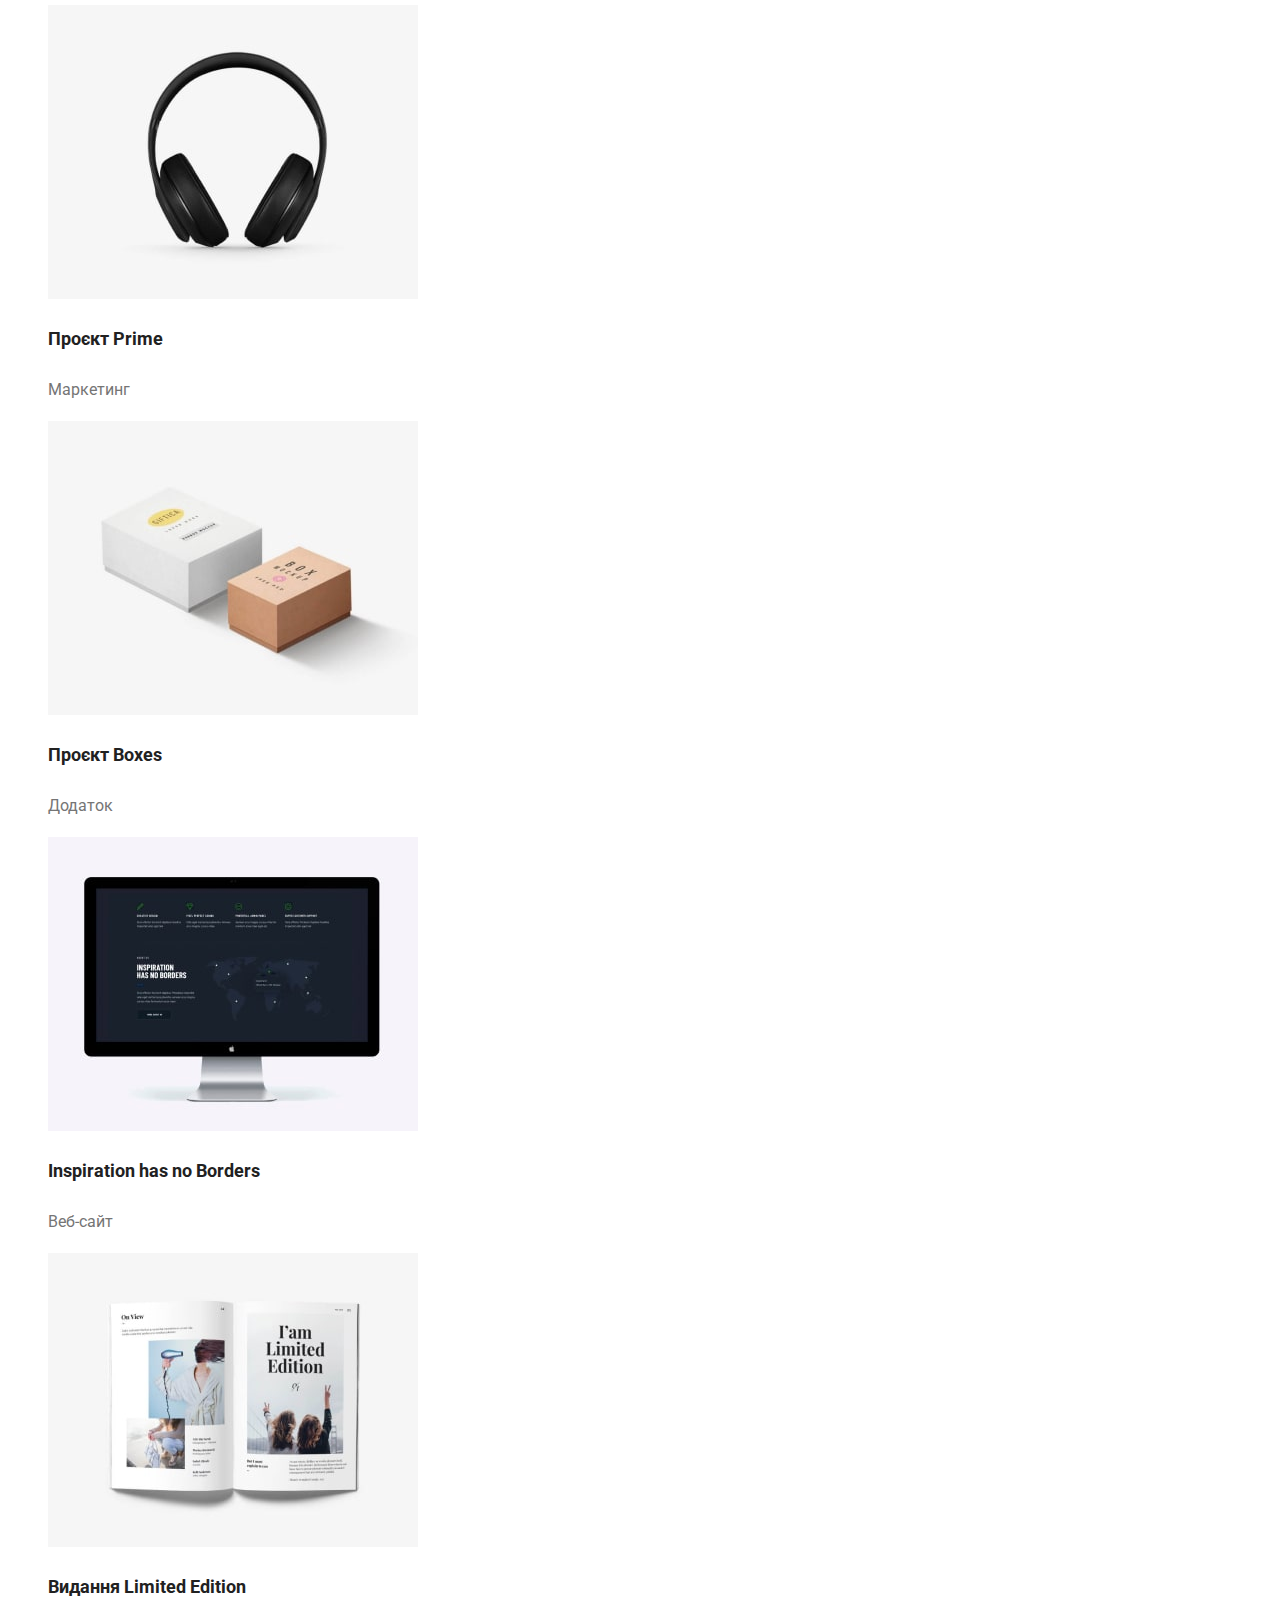
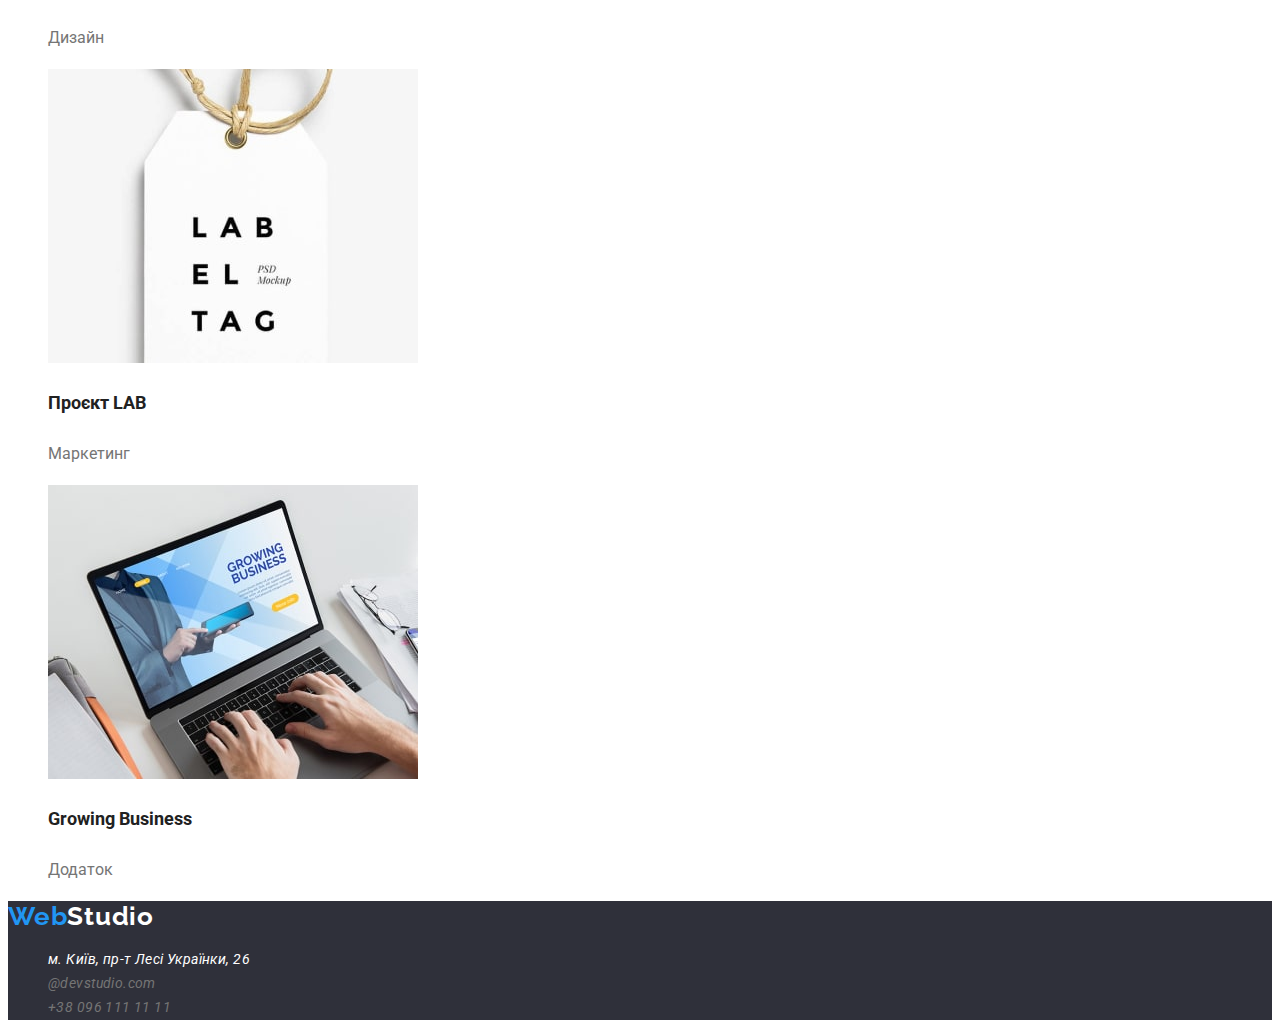
==== commit 6760428c: "готово дз-2" ====
--- a/portfolio.html
+++ b/portfolio.html
@@ -33,92 +33,92 @@
 
     <main> <!--Основний вміст сторінки -->
         
-        <h1>Портфоліо</h1> <!--Прихований заголовок-->
+        <h1 class="portfolio">Портфоліо</h1> <!--Прихований заголовок-->
 
         <ul>
-            <li><button type="button">Усі</button></li>
-            <li><button type="button">Веб-сайти</button></li>
-            <li><button type="button">Додатки</button></li>
-            <li><button type="button">Дизайн</button></li>
-            <li><button type="button">Маркетинг</button></li>
+            <li><button type="button" class="but portf">Усі</button></li>
+            <li><button type="button" class="but">Веб-сайти</button></li>
+            <li><button type="button" class="but">Додатки</button></li>
+            <li><button type="button" class="but">Дизайн</button></li>
+            <li><button type="button" class="but">Маркетинг</button></li>
         </ul>
 
 
        <ul>
         <li>
-            <a href="">
+            <a href=""  class="link">
                 <img src="./images/img2.1.jpg" alt="Технокряк" width="370">
-                <p>Технокряк</p>
-                <p>Веб-сайт</p>
+                <p class="project">Технокряк</p>
+                <p class="description">Веб-сайт</p>
             </a>
         </li>
         <li>
-            <a href="">
+            <a href="" class="link">
                 <img src="./images/img2.2.jpg" alt="Постер New Orlean vs Golden Star" width="370">
-                <p>Постер New Orlean vs Golden Star</p>
-                <p>Дизайн</p>
+                <p class="project">Постер New Orlean vs Golden Star</p>
+                <p class="description">Дизайн</p>
             </a>
         </li>
         <li>
-            <a href="">
+            <a href="" class="link">
                 <img src="./images/img2.3.jpg" alt="Ресторан Seafood" width="370">
-                <p>Ресторан Seafood</p>
-                <p>Додаток</p>
+                <p class="project">Ресторан Seafood</p>
+                <p class="description">Додаток</p>
             </a>
         </li>
         <li>
-            <a href="">
+            <a href="" class="link">
                 <img src="./images/img2.4.jpg" alt="Проєкт Prime" width="370">
-                <p>Проєкт Prime</p>
-                <p>Маркетинг</p>
+                <p class="project">Проєкт Prime</p>
+                <p class="description">Маркетинг</p>
             </a>
         </li>
         <li>
-            <a href="">
+            <a href="" class="link">
                 <img src="./images/img2.5.jpg" alt="Проєкт Boxes" width="370">
-                <p>Проєкт Boxes</p>
-                <p>Додаток</p>
+                <p class="project">Проєкт Boxes</p>
+                <p class="description">Додаток</p>
             </a>
         </li>
         <li>
-            <a href="">
+            <a href="" class="link">
                 <img src="./images/img2.6.jpg" alt="Inspiration has no Borders" width="370">
-                <p>Inspiration has no Borders</p>
-                <p>Веб-сайт</p>
+                <p class="project">Inspiration has no Borders</p>
+                <p class="description">Веб-сайт</p>
             </a>
         </li>
         <li>
-            <a href="">
+            <a href="" class="link">
                 <img src="./images/img2.7.jpg" alt="Видання Limited Edition" width="370">
-                <p>Видання Limited Edition</p>
-                <p>Дизайн</p>
+                <p class="project">Видання Limited Edition</p>
+                <p class="description">Дизайн</p>
             </a>
         </li>
         <li>
-            <a href="">
+            <a href="" class="link">
                 <img src="./images/img2.8.jpg" alt="Проєкт LAB" width="370">
-                <p>Проєкт LAB</p>
-                <p>Маркетинг</p>
+                <p class="project">Проєкт LAB</p>
+                <p class="description">Маркетинг</p>
             </a>
         </li>
         <li>
-            <a href="">
+            <a href="" class="link">
                 <img src="./images/img2.9.jpg" alt="Growing Business" width="370">
-                <p>Growing Business</p>
-                <p>Додаток</p>
+                <p class="project">Growing Business</p>
+                <p class="description">Додаток</p>
             </a>
         </li>
        </ul>
     </main>
 
 
-    <footer> <!-- Колонтитул --> 
-        <a href="/" class="footer-logo"> <span>Web</span>Studio</a>
+    <footer class="footer"> <!-- Колонтитул --> 
+        <a href="/" class="footer-logo link"> <span>Web</span>Studio</a>
         <address>
             <ul class="link">
-                <li><a href="" class="link-addres">м. Київ, пр-т Лесі Українки, 26</a></li>
-                <li><a href="mailto:info@devstudio.com" class="link-mail">@devstudio.com</a></li>
-                <li><a href="tel:+380961111111" class="link-tel">+38 096 111 11 11</a></li>
+                <li><a href="" class="link-addres link">м. Київ, пр-т Лесі Українки, 26</a></li>
+                <li><a href="mailto:info@devstudio.com" class="link-mail link">@devstudio.com</a></li>
+                <li><a href="tel:+380961111111" class="link-tel link">+38 096 111 11 11</a></li>
             </ul>
         </address>
     </footer>
--- a/css/styles.css
+++ b/css/styles.css
@@ -64,7 +64,7 @@
 /* header > ul */
 
 .mail {
-    color: #757575;
+    color: var(--body-color);
     font-weight: 500;
     font-size: 14px;
     line-height: 1, 14;
@@ -72,7 +72,7 @@
 }
 
 .tel {
-    color: #757575;
+    color: var(--body-color);
     font-weight: 500;
     font-size: 14px;
     line-height: 1, 14;
@@ -230,10 +230,41 @@
     color: var(--span-color);
 }
 
+
+.but {
+    color: var(--main-nav-link-color);
+    background-color: var(--hero-title-color);
+    font-weight: 500;
+    font-size: 16px;
+    line-height: 1.62;
+}
+
+.but.portf {
+    color: var(--hero-title-color);
+    background-color: #2196F3;
+}
+
+.project {
+    color: var(--main-nav-link-color);
+    font-weight: 700;
+    font-size: 18px;
+    line-height: 2;
+}
+.description {
+    color: var(--body-color);
+    font-weight: 400;
+    font-size: 16px;
+    line-height: 1.88;
+}
+
+ul {
+    list-style: none;
+}
+
+.portfolio {
+    display: none;
+}
+
 .link {
     text-decoration: none;
-}
-
-ul {
-    list-style: none;
 }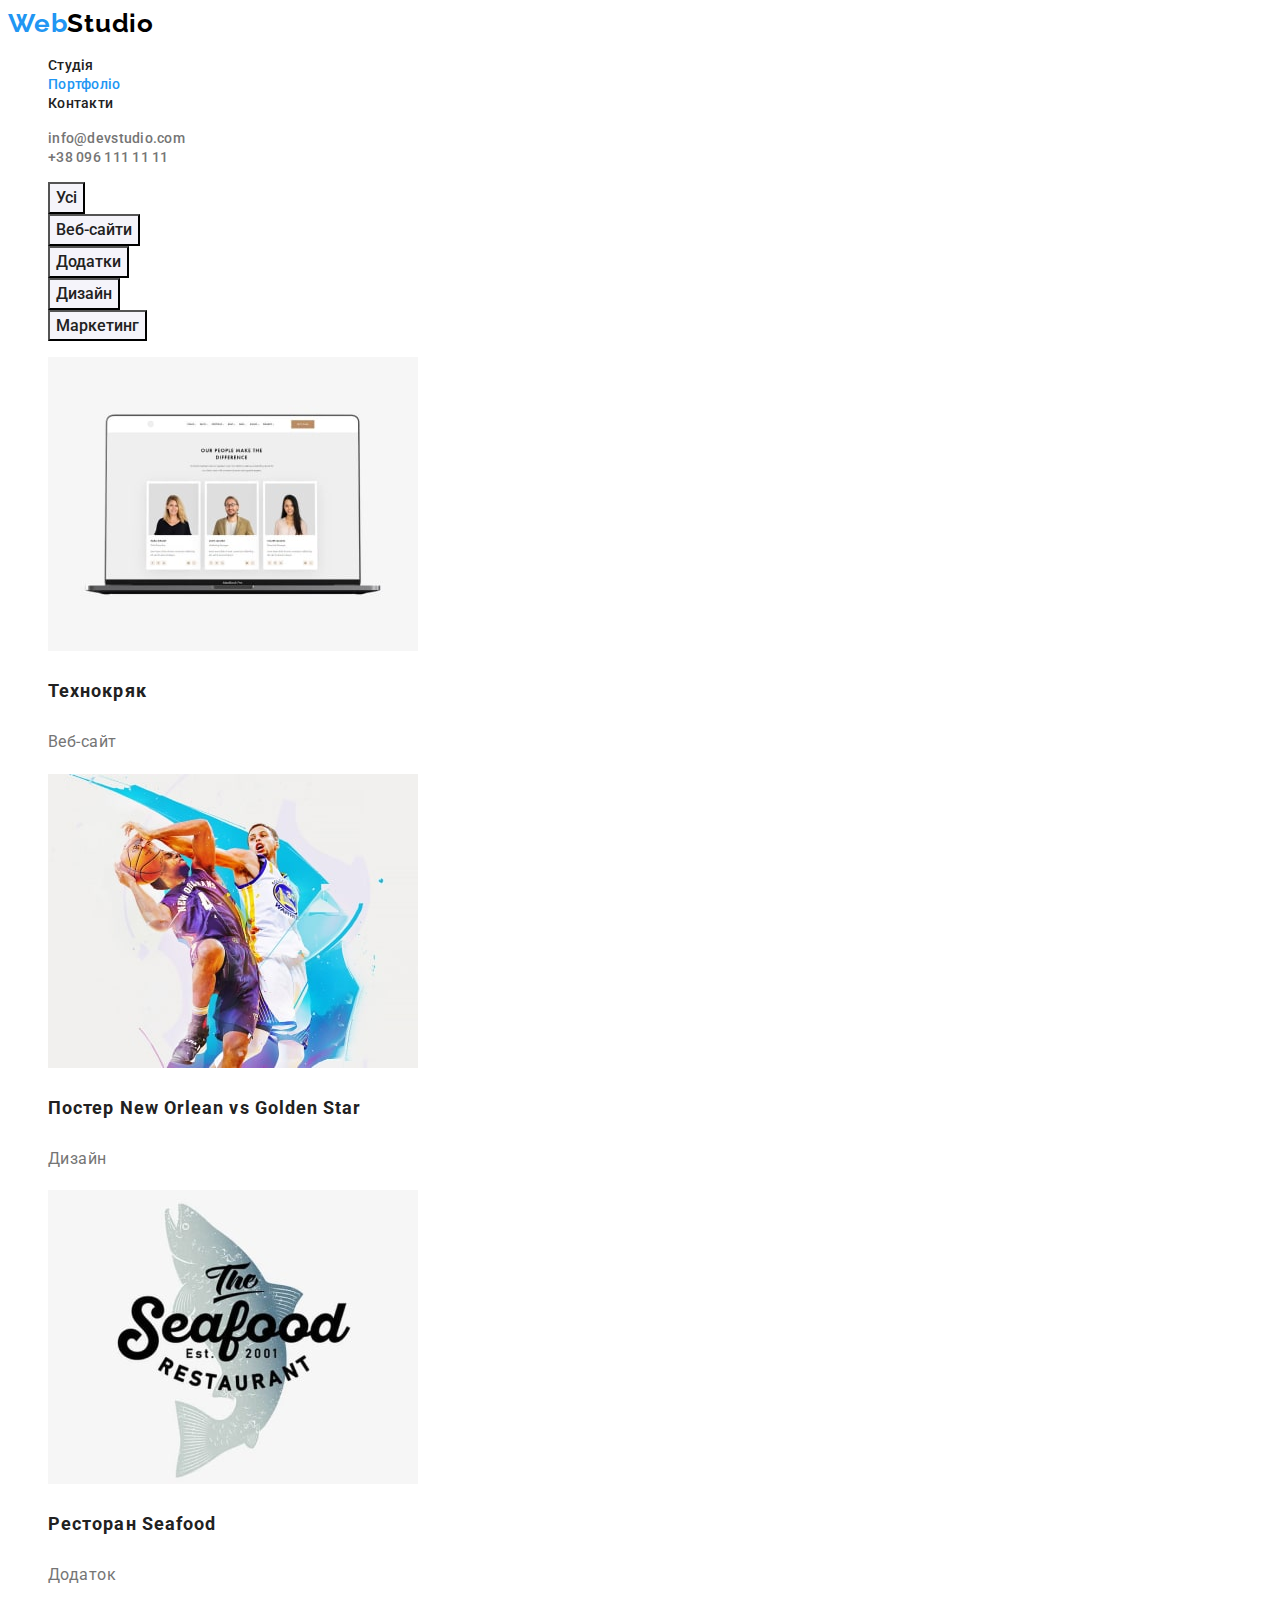
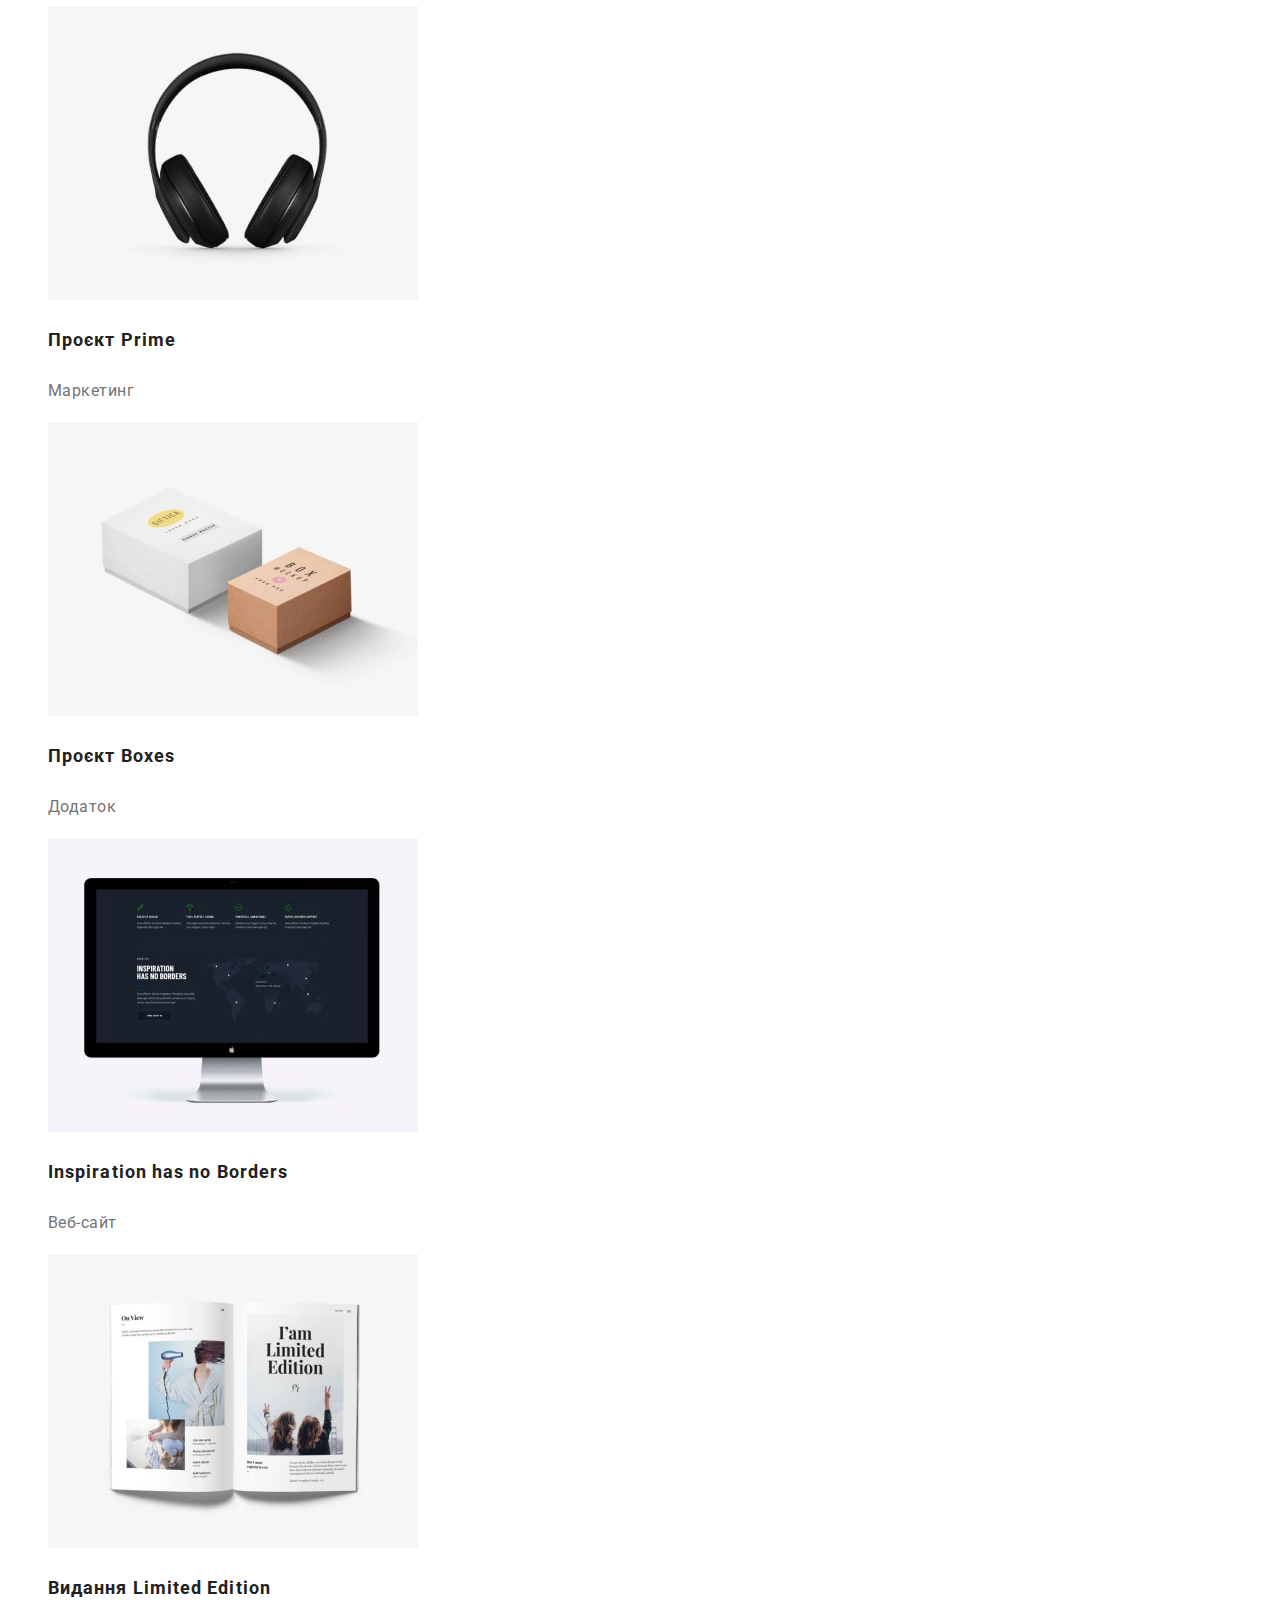
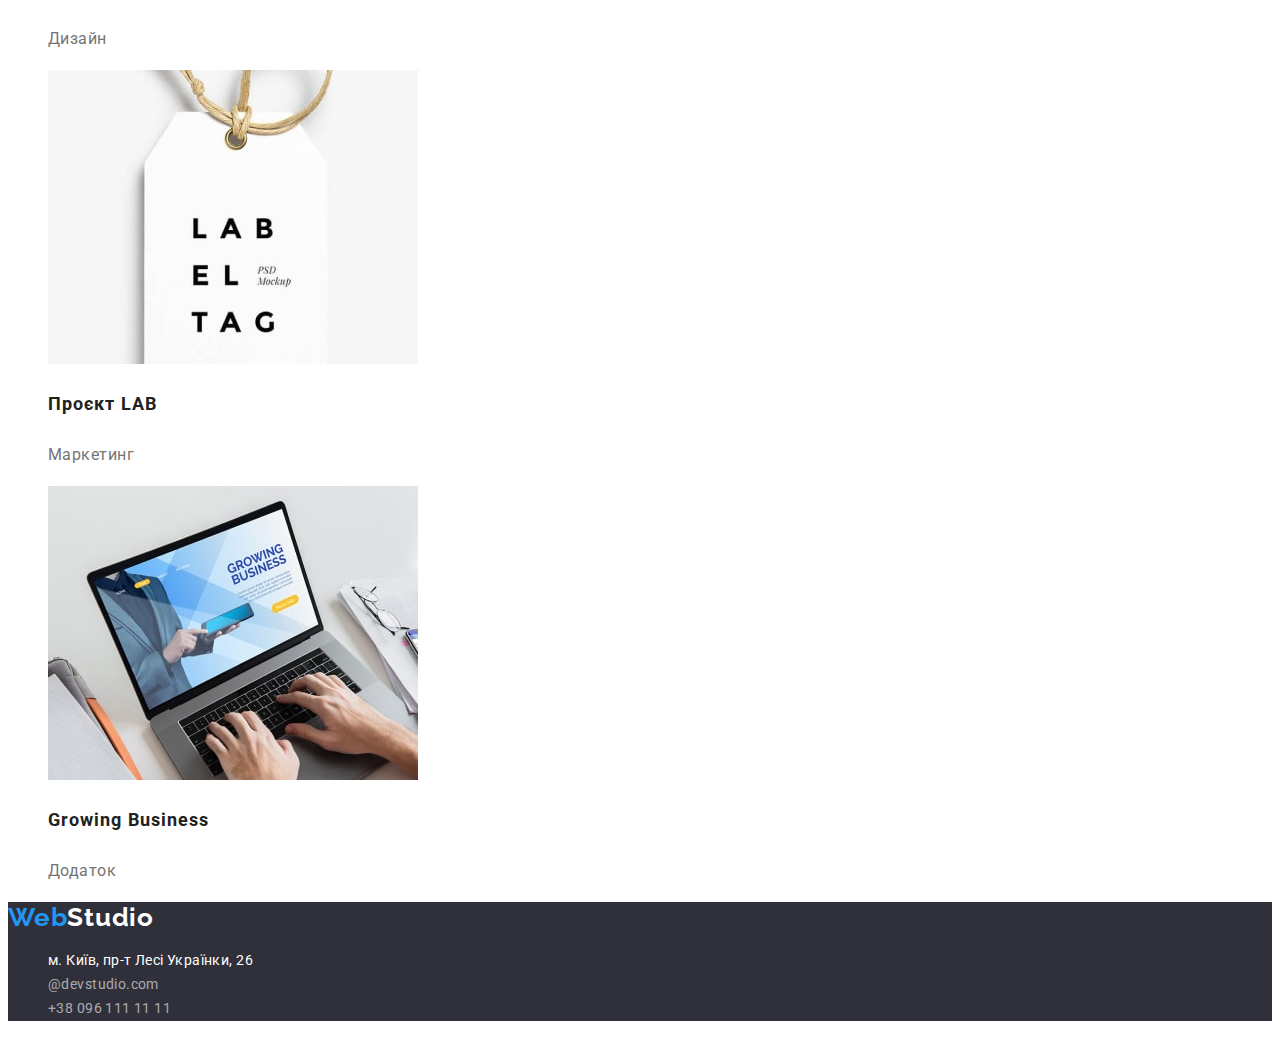
==== commit 58ac3cbb: "Виправлення помилок" ====
--- a/portfolio.html
+++ b/portfolio.html
@@ -33,10 +33,10 @@
 
     <main> <!--Основний вміст сторінки -->
         
-        <h1 class="portfolio">Портфоліо</h1> <!--Прихований заголовок-->
+        <h1 class="visually-hidden">Портфоліо</h1> <!--Прихований заголовок-->
 
         <ul>
-            <li><button type="button" class="but portf">Усі</button></li>
+            <li><button type="button" class="but">Усі</button></li>
             <li><button type="button" class="but">Веб-сайти</button></li>
             <li><button type="button" class="but">Додатки</button></li>
             <li><button type="button" class="but">Дизайн</button></li>
--- a/css/styles.css
+++ b/css/styles.css
@@ -31,13 +31,8 @@
     font-family: 'Raleway';
     font-weight: 700;
     font-size: 26px;
-    line-height: 1,19;
-    letter-spacing: 0.03em;
-}
-
-.logo:hover, 
-.logo:focus {
-    color: var(--span-color);
+    line-height: 1.19;
+    letter-spacing: 0.03em;
 }
 
 
@@ -47,7 +42,7 @@
     color: var(--main-nav-link-color);
     font-weight: 500;
     font-size: 14px;
-    line-height: 1,14;
+    line-height: 1.14;
     letter-spacing: 0.02em;
 }
 
@@ -67,7 +62,7 @@
     color: var(--body-color);
     font-weight: 500;
     font-size: 14px;
-    line-height: 1, 14;
+    line-height: 1.14;
     letter-spacing: 0.02em;
 }
 
@@ -75,7 +70,7 @@
     color: var(--body-color);
     font-weight: 500;
     font-size: 14px;
-    line-height: 1, 14;
+    line-height: 1.14;
     letter-spacing: 0.02em;
 }
 
@@ -94,9 +89,12 @@
 
 /*hero*/
 
-.hero, .hero-title {
-    color: var(--hero-title-color);
+.hero {
     background: #2F303A;
+}
+
+.hero-title {
+    color: var(--hero-title-color);
     font-weight: 900;
     font-size: 44px;
     line-height: 1.36;
@@ -109,10 +107,18 @@
 
 .button {
     color: var(--hero-title-color);
-    background-color: var(--span-color);  
-    font-weight: 700;
-    font-size: 16px;
-    line-height: 1.87;
+    background-color: #2F303A;
+    font-family: 'Roboto';
+    font-weight: 700;
+    font-size: 16px;
+    line-height: 1.88;
+    letter-spacing: 0.06em;
+    cursor: pointer;
+}
+
+.button:hover,
+.button:focus {
+    background: #2196F3;
 }
 
 /*feature-list*/
@@ -121,13 +127,12 @@
     color: var(--main-nav-link-color);
     font-weight: 700;
     font-size: 14px;
-    line-height: 1,14;
+    line-height: 1.14;
     letter-spacing: 0.03em;
     text-transform: uppercase
 }
 
 .feature-list p {
-    font-weight: 400;
     font-size: 14px;
     line-height: 1.71;
     letter-spacing: 0.03em;
@@ -140,16 +145,26 @@
     font-weight: 700;
     font-size: 36px;
     line-height: 1.16;
+    text-align: center;
     letter-spacing: 0.03em;
 }
 
 /*team*/
+
+.section-team {
+    background: #F5F4FA;
+}
+
+.team-list > li {
+    background: #FFFFFF;
+}
 
 .team {
     color: var(--main-nav-link-color);
     font-weight: 700;
     font-size: 36px;
     line-height: 1.16;
+    text-align: center;
     letter-spacing: 0.03em;
 }
 
@@ -163,7 +178,6 @@
 }
 
 .team-list p {
-    font-weight: 400;
     font-size: 16px;
     line-height: 1.18;
     text-align: center;
@@ -186,13 +200,10 @@
     letter-spacing: 0.03em;
 }
 
-.footer-logo:hover,
-.footer-logo:focus {
-    color: var(--span-color);
-}
 
 .link-addres {
     color: var(--hero-title-color);
+    font-style: normal;
     font-weight: 400;
     font-size: 14px;
     line-height: 1.71;
@@ -205,7 +216,8 @@
 }
 
 .link-mail {
-    color: var(--link-mail-color)
+    color: var(--link-mail-color);
+    font-style: normal;
     font-weight: 400;
     font-size: 14px;
     line-height: 1.71;
@@ -218,7 +230,8 @@
 }
 
 .link-tel {
-    color: var(--link-tel-color)
+    color: var(--link-tel-color);
+    font-style: normal;
     font-weight: 400;
     font-size: 14px;
     line-height: 1.71;
@@ -233,38 +246,49 @@
 
 .but {
     color: var(--main-nav-link-color);
-    background-color: var(--hero-title-color);
+    background: #F5F4FA;
+    font-family: 'Roboto';
     font-weight: 500;
     font-size: 16px;
     line-height: 1.62;
-}
-
-.but.portf {
-    color: var(--hero-title-color);
-    background-color: #2196F3;
+    cursor: pointer;
+}
+
+.but:hover,
+.but:focus {
+    color: #FFFFFF;
+    background: #2196F3;
 }
 
 .project {
     color: var(--main-nav-link-color);
     font-weight: 700;
     font-size: 18px;
-    line-height: 2;
+    line-height: 2.00;
+    letter-spacing: 0.06em;
 }
 .description {
     color: var(--body-color);
-    font-weight: 400;
     font-size: 16px;
     line-height: 1.88;
+    letter-spacing: 0.03em;
 }
 
 ul {
     list-style: none;
 }
 
-.portfolio {
-    display: none;
-}
-
 .link {
     text-decoration: none;
+}
+
+.visually-hidden {
+    position: absolute;
+    width: 1px;
+    height: 1px;
+    margin: -1px;
+    border: 0;
+    padding: 0;
+    white-space: nowrap;
+    overflow: hidden;
 }